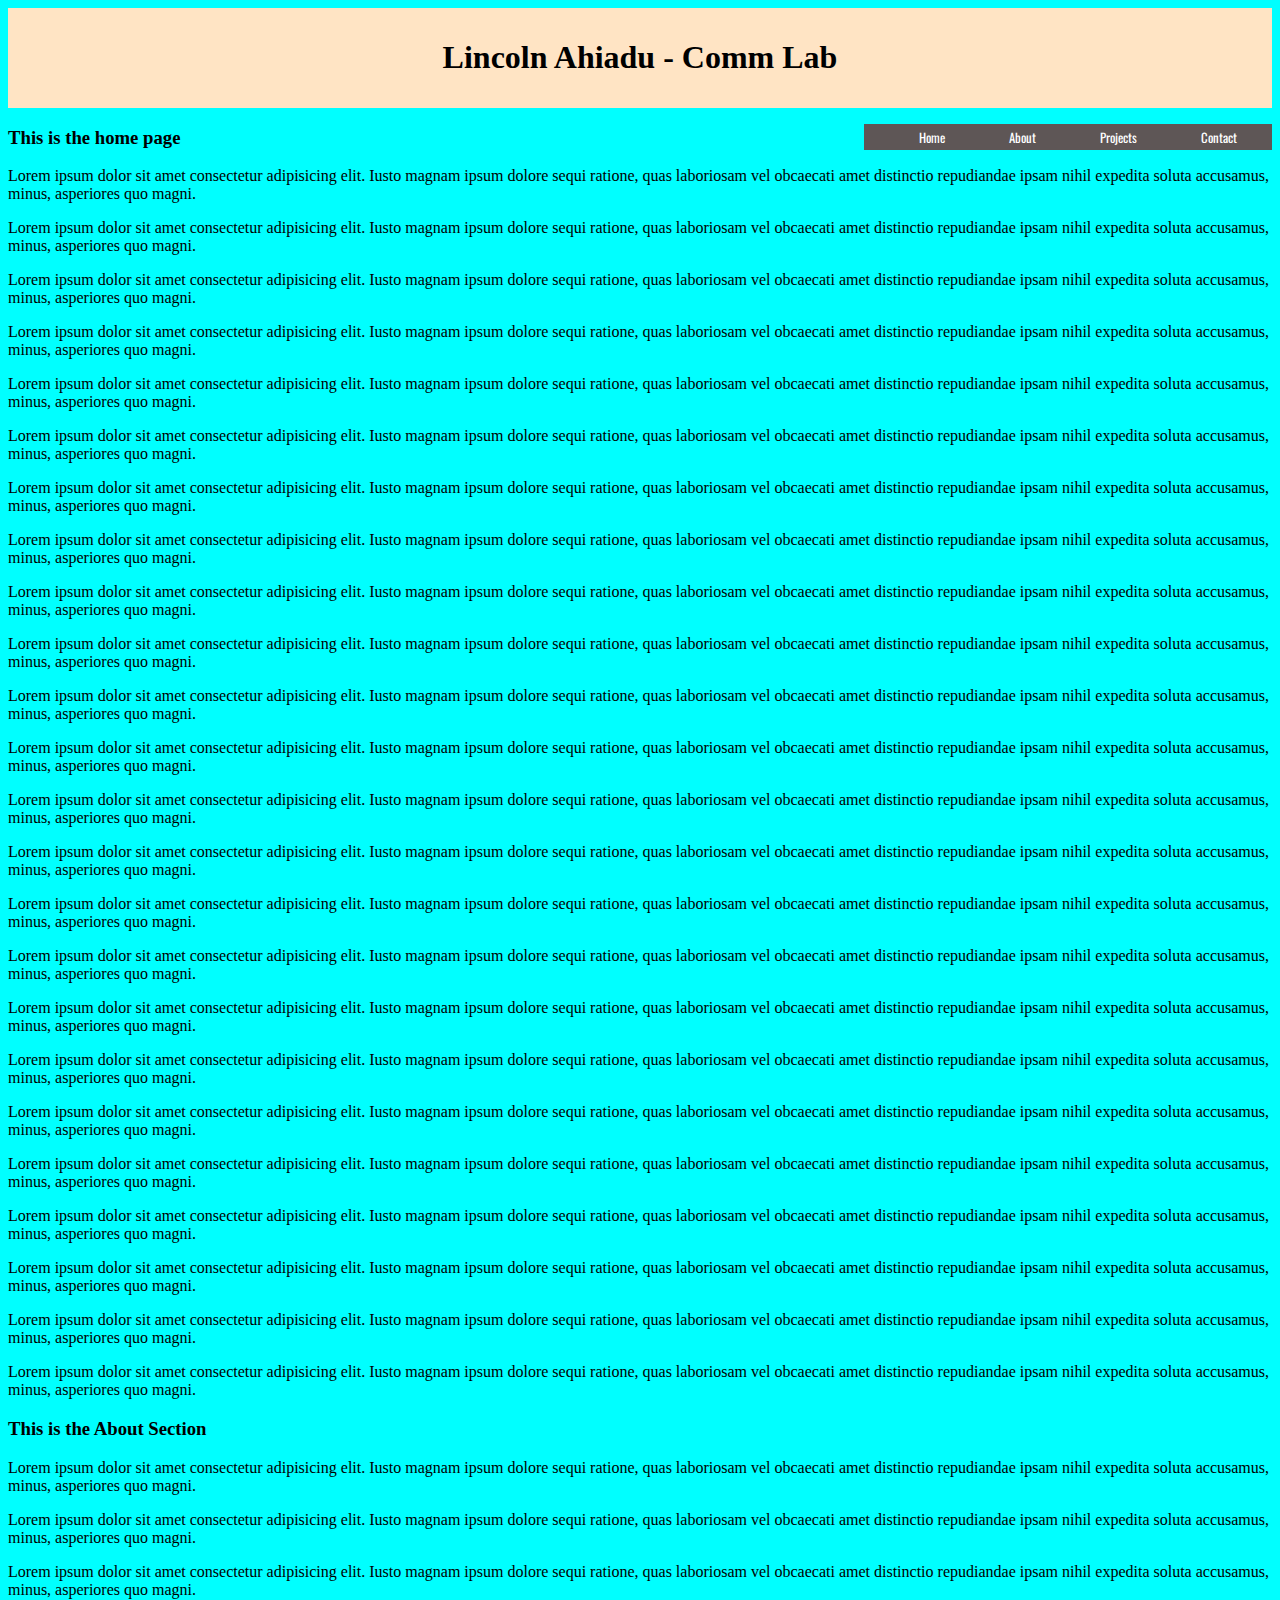
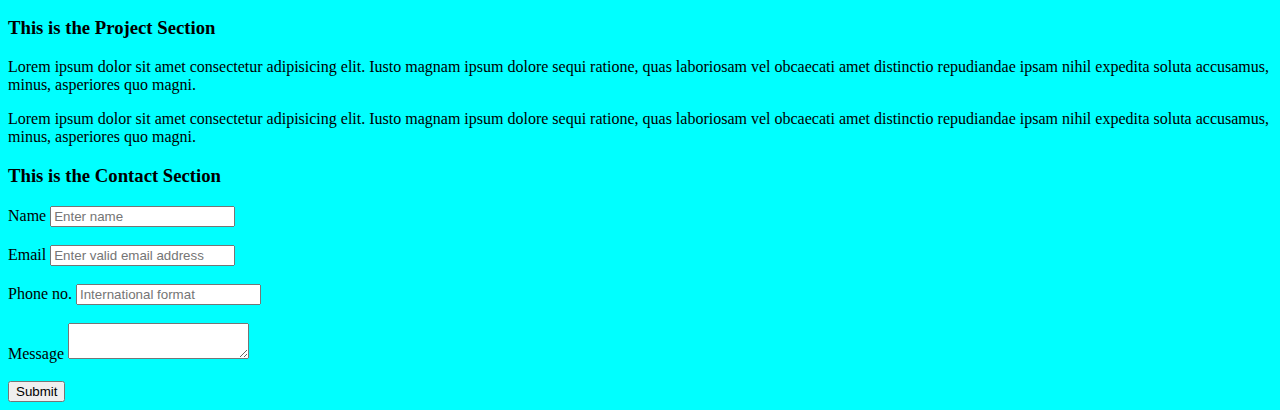
==== index.html @ aa0a2465 "Uploading documents" ====
<!DOCTYPE html>
<html lang="en">
    <head>
        <link rel="stylesheet" href="style.css">
        <meta charset="UTF-8">
        <meta name="viewport" content="width=device-width, initial-scale=1.0">
        <title>Lincoln Ahiadu - Communications Lab</title>
    </head>
    <body>
        <header id="main-header">
                <h1>Lincoln Ahiadu - Comm Lab</h1>
        </header>

        <nav class="navbar">
            <ul>
                <li><a href="#home">Home</a></li>
                <li><a href="#about">About</a></li>
                <li><a href="#project">Projects</a></li>
                <li><a href="#contact">Contact</a></li>
            </ul>
        </nav>

        <h3>This is the home page</h3>
        <p>Lorem ipsum dolor sit amet consectetur adipisicing elit. Iusto magnam ipsum dolore sequi ratione, quas laboriosam vel obcaecati amet distinctio repudiandae ipsam nihil expedita soluta accusamus, minus, asperiores quo magni.</p>
        <p>Lorem ipsum dolor sit amet consectetur adipisicing elit. Iusto magnam ipsum dolore sequi ratione, quas laboriosam vel obcaecati amet distinctio repudiandae ipsam nihil expedita soluta accusamus, minus, asperiores quo magni.</p>
        <p>Lorem ipsum dolor sit amet consectetur adipisicing elit. Iusto magnam ipsum dolore sequi ratione, quas laboriosam vel obcaecati amet distinctio repudiandae ipsam nihil expedita soluta accusamus, minus, asperiores quo magni.</p>
        <p>Lorem ipsum dolor sit amet consectetur adipisicing elit. Iusto magnam ipsum dolore sequi ratione, quas laboriosam vel obcaecati amet distinctio repudiandae ipsam nihil expedita soluta accusamus, minus, asperiores quo magni.</p>
        <p>Lorem ipsum dolor sit amet consectetur adipisicing elit. Iusto magnam ipsum dolore sequi ratione, quas laboriosam vel obcaecati amet distinctio repudiandae ipsam nihil expedita soluta accusamus, minus, asperiores quo magni.</p>
        <p>Lorem ipsum dolor sit amet consectetur adipisicing elit. Iusto magnam ipsum dolore sequi ratione, quas laboriosam vel obcaecati amet distinctio repudiandae ipsam nihil expedita soluta accusamus, minus, asperiores quo magni.</p>
        <p>Lorem ipsum dolor sit amet consectetur adipisicing elit. Iusto magnam ipsum dolore sequi ratione, quas laboriosam vel obcaecati amet distinctio repudiandae ipsam nihil expedita soluta accusamus, minus, asperiores quo magni.</p>
        <p>Lorem ipsum dolor sit amet consectetur adipisicing elit. Iusto magnam ipsum dolore sequi ratione, quas laboriosam vel obcaecati amet distinctio repudiandae ipsam nihil expedita soluta accusamus, minus, asperiores quo magni.</p>
        <p>Lorem ipsum dolor sit amet consectetur adipisicing elit. Iusto magnam ipsum dolore sequi ratione, quas laboriosam vel obcaecati amet distinctio repudiandae ipsam nihil expedita soluta accusamus, minus, asperiores quo magni.</p>
        <p>Lorem ipsum dolor sit amet consectetur adipisicing elit. Iusto magnam ipsum dolore sequi ratione, quas laboriosam vel obcaecati amet distinctio repudiandae ipsam nihil expedita soluta accusamus, minus, asperiores quo magni.</p>
        <p>Lorem ipsum dolor sit amet consectetur adipisicing elit. Iusto magnam ipsum dolore sequi ratione, quas laboriosam vel obcaecati amet distinctio repudiandae ipsam nihil expedita soluta accusamus, minus, asperiores quo magni.</p>
        <p>Lorem ipsum dolor sit amet consectetur adipisicing elit. Iusto magnam ipsum dolore sequi ratione, quas laboriosam vel obcaecati amet distinctio repudiandae ipsam nihil expedita soluta accusamus, minus, asperiores quo magni.</p>
        <p>Lorem ipsum dolor sit amet consectetur adipisicing elit. Iusto magnam ipsum dolore sequi ratione, quas laboriosam vel obcaecati amet distinctio repudiandae ipsam nihil expedita soluta accusamus, minus, asperiores quo magni.</p>
        <p>Lorem ipsum dolor sit amet consectetur adipisicing elit. Iusto magnam ipsum dolore sequi ratione, quas laboriosam vel obcaecati amet distinctio repudiandae ipsam nihil expedita soluta accusamus, minus, asperiores quo magni.</p>
        <p>Lorem ipsum dolor sit amet consectetur adipisicing elit. Iusto magnam ipsum dolore sequi ratione, quas laboriosam vel obcaecati amet distinctio repudiandae ipsam nihil expedita soluta accusamus, minus, asperiores quo magni.</p>
        <p>Lorem ipsum dolor sit amet consectetur adipisicing elit. Iusto magnam ipsum dolore sequi ratione, quas laboriosam vel obcaecati amet distinctio repudiandae ipsam nihil expedita soluta accusamus, minus, asperiores quo magni.</p>
        <p>Lorem ipsum dolor sit amet consectetur adipisicing elit. Iusto magnam ipsum dolore sequi ratione, quas laboriosam vel obcaecati amet distinctio repudiandae ipsam nihil expedita soluta accusamus, minus, asperiores quo magni.</p>
        <p>Lorem ipsum dolor sit amet consectetur adipisicing elit. Iusto magnam ipsum dolore sequi ratione, quas laboriosam vel obcaecati amet distinctio repudiandae ipsam nihil expedita soluta accusamus, minus, asperiores quo magni.</p>
        <p>Lorem ipsum dolor sit amet consectetur adipisicing elit. Iusto magnam ipsum dolore sequi ratione, quas laboriosam vel obcaecati amet distinctio repudiandae ipsam nihil expedita soluta accusamus, minus, asperiores quo magni.</p>
        <p>Lorem ipsum dolor sit amet consectetur adipisicing elit. Iusto magnam ipsum dolore sequi ratione, quas laboriosam vel obcaecati amet distinctio repudiandae ipsam nihil expedita soluta accusamus, minus, asperiores quo magni.</p><p>Lorem ipsum dolor sit amet consectetur adipisicing elit. Iusto magnam ipsum dolore sequi ratione, quas laboriosam vel obcaecati amet distinctio repudiandae ipsam nihil expedita soluta accusamus, minus, asperiores quo magni.</p>
        <p>Lorem ipsum dolor sit amet consectetur adipisicing elit. Iusto magnam ipsum dolore sequi ratione, quas laboriosam vel obcaecati amet distinctio repudiandae ipsam nihil expedita soluta accusamus, minus, asperiores quo magni.</p>
        <p>Lorem ipsum dolor sit amet consectetur adipisicing elit. Iusto magnam ipsum dolore sequi ratione, quas laboriosam vel obcaecati amet distinctio repudiandae ipsam nihil expedita soluta accusamus, minus, asperiores quo magni.</p>
        <p>Lorem ipsum dolor sit amet consectetur adipisicing elit. Iusto magnam ipsum dolore sequi ratione, quas laboriosam vel obcaecati amet distinctio repudiandae ipsam nihil expedita soluta accusamus, minus, asperiores quo magni.</p>
        
       
        <!--About Section-->
        <section id="about">
            <h3>This is the About Section</h3>
            <p>Lorem ipsum dolor sit amet consectetur adipisicing elit. Iusto magnam ipsum dolore sequi ratione, quas laboriosam vel obcaecati amet distinctio repudiandae ipsam nihil expedita soluta accusamus, minus, asperiores quo magni.</p>
            <p>Lorem ipsum dolor sit amet consectetur adipisicing elit. Iusto magnam ipsum dolore sequi ratione, quas laboriosam vel obcaecati amet distinctio repudiandae ipsam nihil expedita soluta accusamus, minus, asperiores quo magni.</p>
            <p>Lorem ipsum dolor sit amet consectetur adipisicing elit. Iusto magnam ipsum dolore sequi ratione, quas laboriosam vel obcaecati amet distinctio repudiandae ipsam nihil expedita soluta accusamus, minus, asperiores quo magni.</p>
           
        </section>

        <!--Projects Section-->
        <section id="project">
            <h3>This is the Project Section</h3>
            <p>Lorem ipsum dolor sit amet consectetur adipisicing elit. Iusto magnam ipsum dolore sequi ratione, quas laboriosam vel obcaecati amet distinctio repudiandae ipsam nihil expedita soluta accusamus, minus, asperiores quo magni.</p>
            <p>Lorem ipsum dolor sit amet consectetur adipisicing elit. Iusto magnam ipsum dolore sequi ratione, quas laboriosam vel obcaecati amet distinctio repudiandae ipsam nihil expedita soluta accusamus, minus, asperiores quo magni.</p>
           
        </section>

        <!--Contact Section-->
        <section id="contact">
            <h3>This is the Contact Section</h3>
            <form>
                <div>
                    <label>Name</label>
                    <input type="text" name="name" placeholder="Enter name">
                </div>
                <br>
                <div>
                    <label>Email</label>
                    <input type="email" name="email" placeholder="Enter valid email address">
                </div>
                <br>
                <div>
                    <label>Phone no.</label>
                    <input type="text" name="phone" placeholder="International format">
                </div>
                <br>
                <div>
                    <label>Message</label>
                    <textarea></textarea>
                </div>
                <br>
                <input type="submit" name="submit" value="Submit">
            </form>
        </section>


    </body>
</html>
---- style.css ----
@import url('https://fonts.googleapis.com/css2?family=Oswald:wght@200..700&display=swap');

body{
    background-color: aqua;
    /* background-image: url('/assets/images/bugs.jpg');
    background-repeat: no-repeat; */
}

#main-header{
    text-align: center;
    background-color: bisque;
    padding: 10px;
}

.navbar ul{
    background-color: rgb(94, 86, 86);
    font-family: calibri;
    padding-left: 15px;
    padding-right: 15px;
    font-family: "Oswald", sans-serif;
}


.navbar a{
    color: white;
    text-align: right;
    text-decoration: none;
    padding-inline: 20px;
}

.navbar a:hover{
    background-color: rgb(61, 59, 59);
}


li{
    list-style: none;
    display: inline-block;
}

.navbar {
    position: sticky;
    float: right;
    margin: 0px 0 0 0;
}

.navbar a {
    font-size: .8em;
    display: block;
    margin-left: 20px;
    padding-bottom: 3px;
}
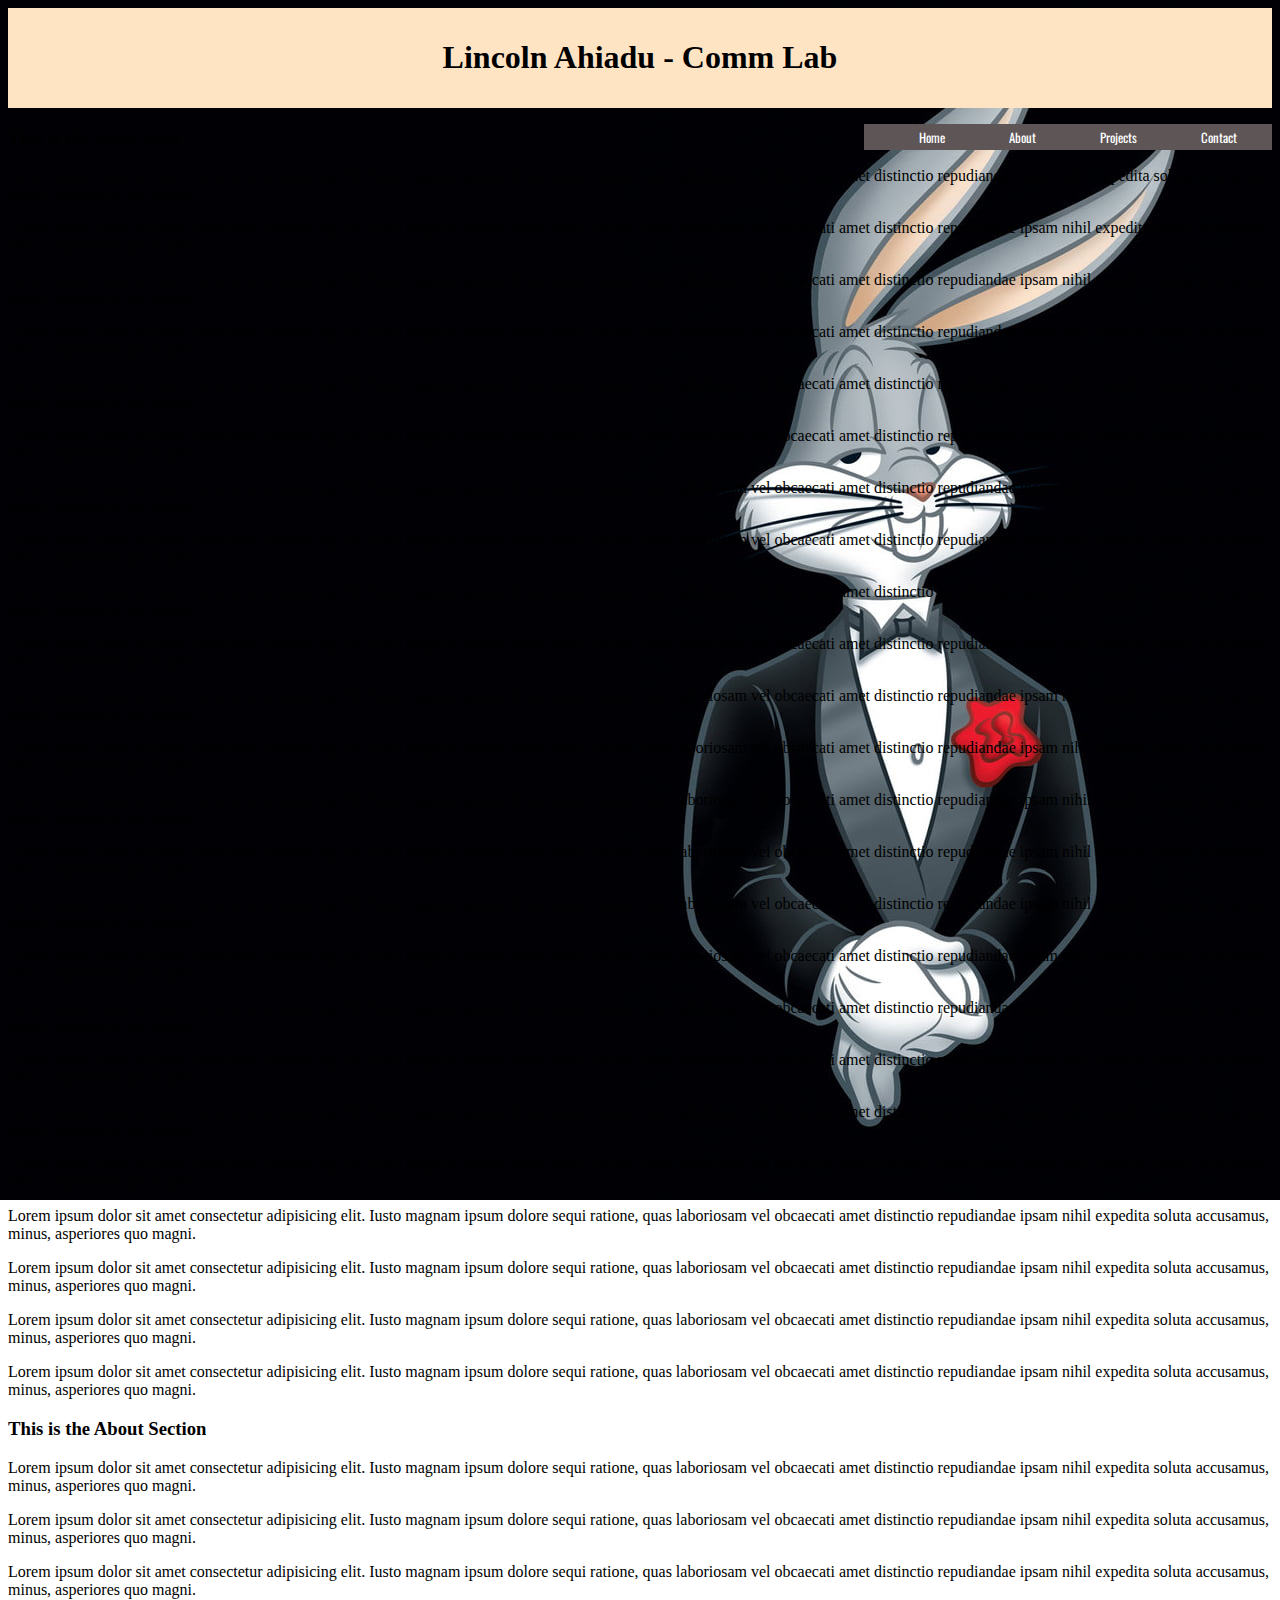
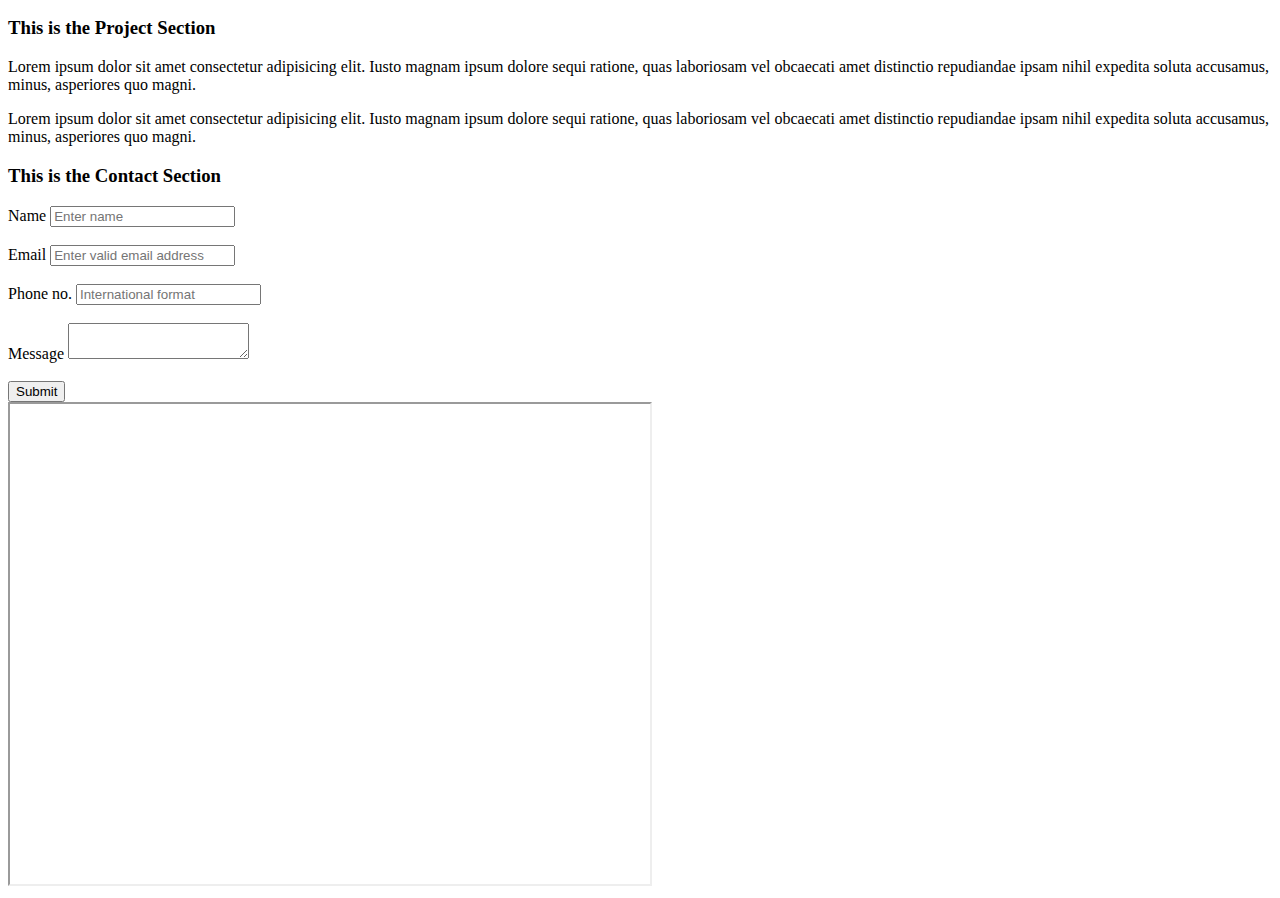
==== commit 331f7da9: "Update index.html" ====
--- a/index.html
+++ b/index.html
@@ -90,7 +90,8 @@
                 <input type="submit" name="submit" value="Submit">
             </form>
         </section>
+        <iframe src="https://drive.google.com/file/d/1jLaKGCGDp4EBxPbaDvr4xtYbIWvWWzuw/preview" width="640" height="480" allow="autoplay"></iframe>
 
 
     </body>
-</html>+</html>
--- a/style.css
+++ b/style.css
@@ -1,9 +1,9 @@
 @import url('https://fonts.googleapis.com/css2?family=Oswald:wght@200..700&display=swap');
 
 body{
-    background-color: aqua;
-    /* background-image: url('/assets/images/bugs.jpg');
-    background-repeat: no-repeat; */
+/*    background-color: aqua;*/
+     background-image: url('/media/images/bugs.jpg');
+    background-repeat: no-repeat; 
 }
 
 #main-header{
@@ -49,4 +49,4 @@
     display: block;
     margin-left: 20px;
     padding-bottom: 3px;
-}+}
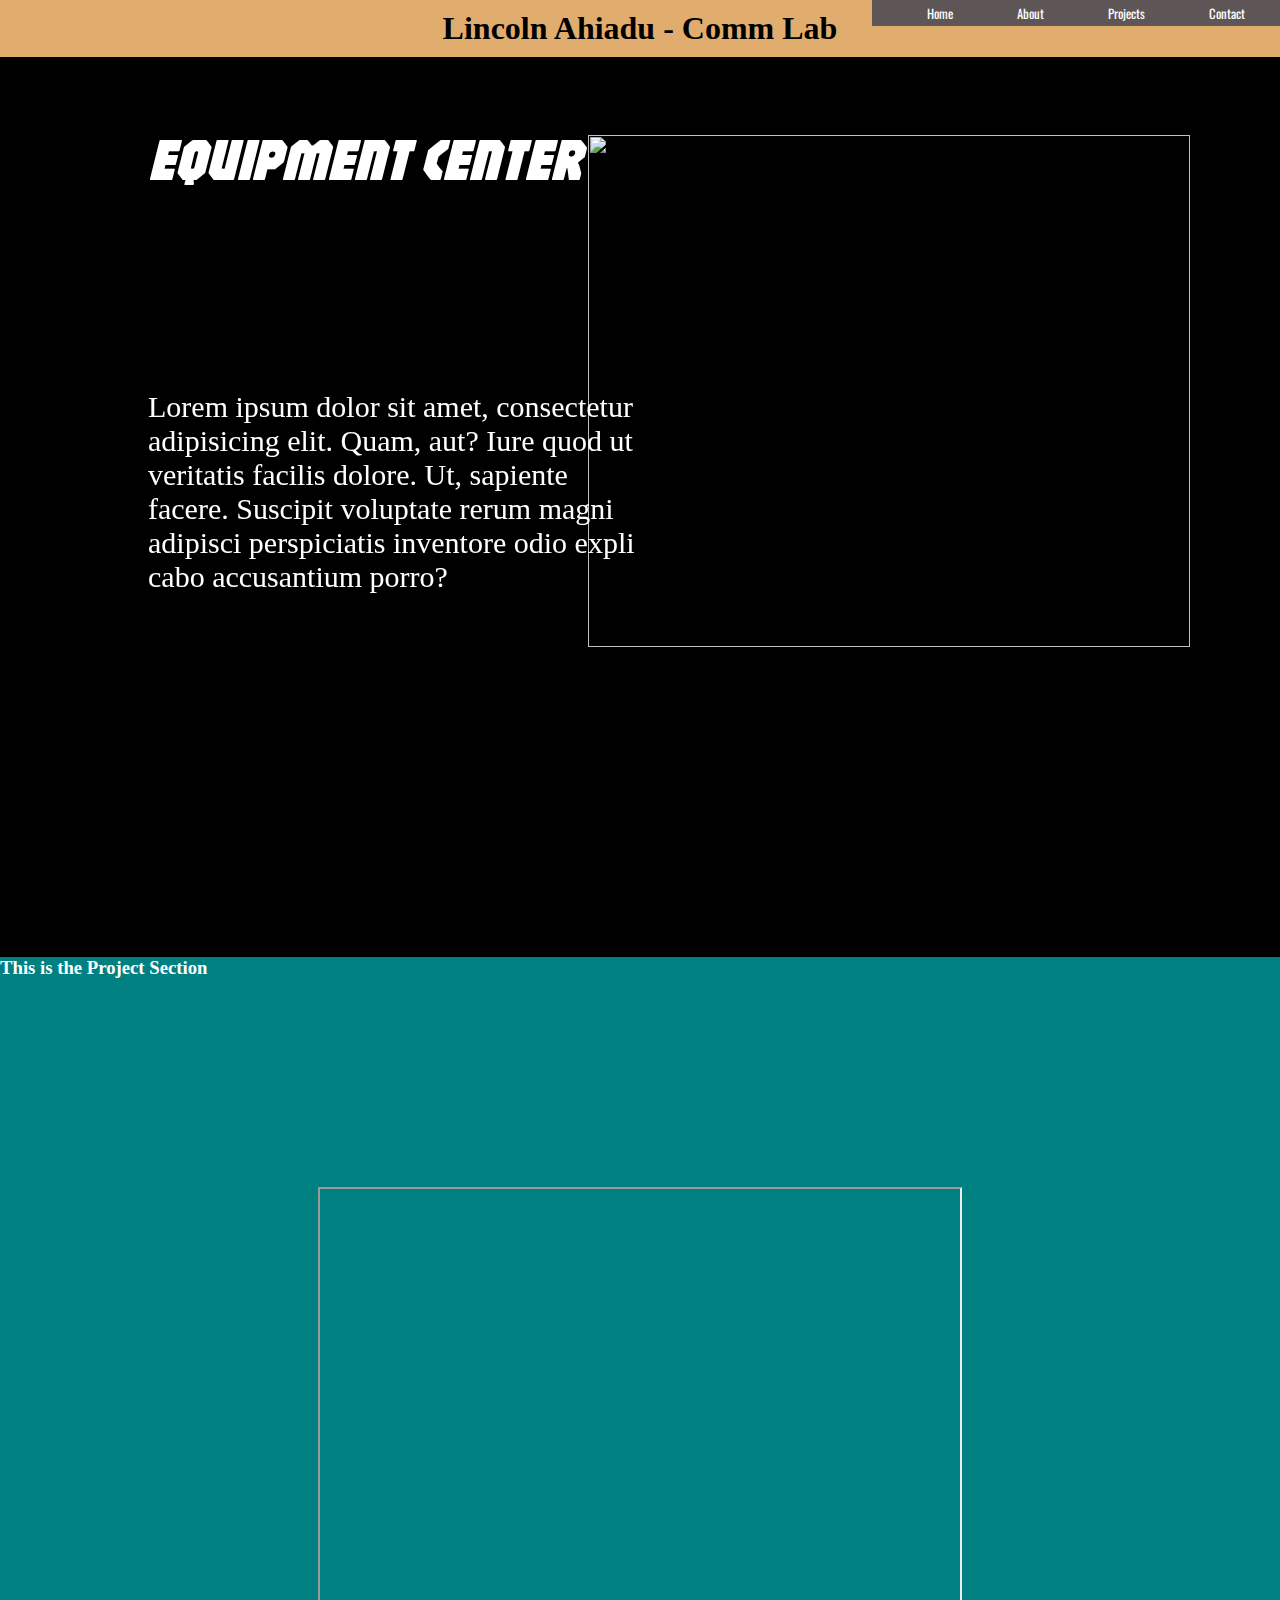
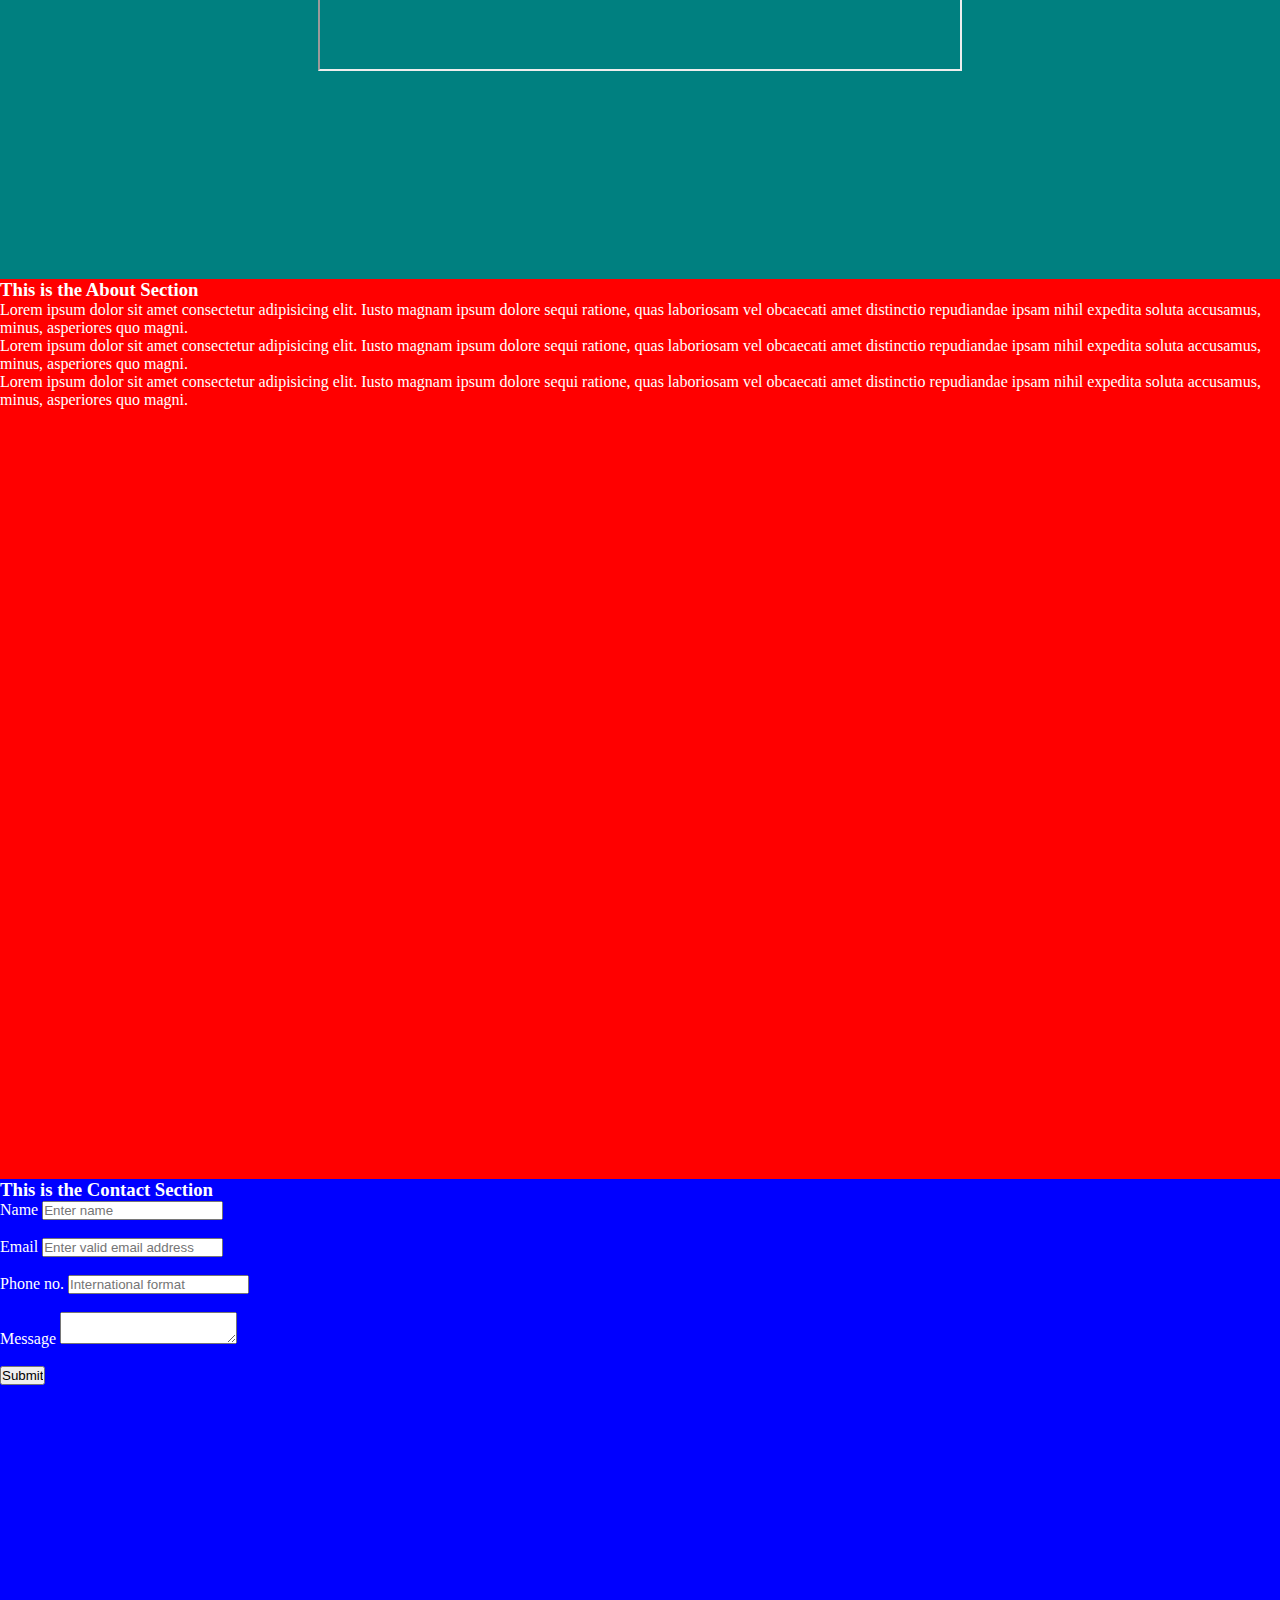
==== commit b6bf4f21: "Add files via upload" ====
--- a/index.html
+++ b/index.html
@@ -1,97 +1,91 @@
-<!DOCTYPE html>
-<html lang="en">
-    <head>
-        <link rel="stylesheet" href="style.css">
-        <meta charset="UTF-8">
-        <meta name="viewport" content="width=device-width, initial-scale=1.0">
-        <title>Lincoln Ahiadu - Communications Lab</title>
-    </head>
-    <body>
-        <header id="main-header">
-                <h1>Lincoln Ahiadu - Comm Lab</h1>
-        </header>
-
-        <nav class="navbar">
-            <ul>
-                <li><a href="#home">Home</a></li>
-                <li><a href="#about">About</a></li>
-                <li><a href="#project">Projects</a></li>
-                <li><a href="#contact">Contact</a></li>
-            </ul>
-        </nav>
-
-        <h3>This is the home page</h3>
-        <p>Lorem ipsum dolor sit amet consectetur adipisicing elit. Iusto magnam ipsum dolore sequi ratione, quas laboriosam vel obcaecati amet distinctio repudiandae ipsam nihil expedita soluta accusamus, minus, asperiores quo magni.</p>
-        <p>Lorem ipsum dolor sit amet consectetur adipisicing elit. Iusto magnam ipsum dolore sequi ratione, quas laboriosam vel obcaecati amet distinctio repudiandae ipsam nihil expedita soluta accusamus, minus, asperiores quo magni.</p>
-        <p>Lorem ipsum dolor sit amet consectetur adipisicing elit. Iusto magnam ipsum dolore sequi ratione, quas laboriosam vel obcaecati amet distinctio repudiandae ipsam nihil expedita soluta accusamus, minus, asperiores quo magni.</p>
-        <p>Lorem ipsum dolor sit amet consectetur adipisicing elit. Iusto magnam ipsum dolore sequi ratione, quas laboriosam vel obcaecati amet distinctio repudiandae ipsam nihil expedita soluta accusamus, minus, asperiores quo magni.</p>
-        <p>Lorem ipsum dolor sit amet consectetur adipisicing elit. Iusto magnam ipsum dolore sequi ratione, quas laboriosam vel obcaecati amet distinctio repudiandae ipsam nihil expedita soluta accusamus, minus, asperiores quo magni.</p>
-        <p>Lorem ipsum dolor sit amet consectetur adipisicing elit. Iusto magnam ipsum dolore sequi ratione, quas laboriosam vel obcaecati amet distinctio repudiandae ipsam nihil expedita soluta accusamus, minus, asperiores quo magni.</p>
-        <p>Lorem ipsum dolor sit amet consectetur adipisicing elit. Iusto magnam ipsum dolore sequi ratione, quas laboriosam vel obcaecati amet distinctio repudiandae ipsam nihil expedita soluta accusamus, minus, asperiores quo magni.</p>
-        <p>Lorem ipsum dolor sit amet consectetur adipisicing elit. Iusto magnam ipsum dolore sequi ratione, quas laboriosam vel obcaecati amet distinctio repudiandae ipsam nihil expedita soluta accusamus, minus, asperiores quo magni.</p>
-        <p>Lorem ipsum dolor sit amet consectetur adipisicing elit. Iusto magnam ipsum dolore sequi ratione, quas laboriosam vel obcaecati amet distinctio repudiandae ipsam nihil expedita soluta accusamus, minus, asperiores quo magni.</p>
-        <p>Lorem ipsum dolor sit amet consectetur adipisicing elit. Iusto magnam ipsum dolore sequi ratione, quas laboriosam vel obcaecati amet distinctio repudiandae ipsam nihil expedita soluta accusamus, minus, asperiores quo magni.</p>
-        <p>Lorem ipsum dolor sit amet consectetur adipisicing elit. Iusto magnam ipsum dolore sequi ratione, quas laboriosam vel obcaecati amet distinctio repudiandae ipsam nihil expedita soluta accusamus, minus, asperiores quo magni.</p>
-        <p>Lorem ipsum dolor sit amet consectetur adipisicing elit. Iusto magnam ipsum dolore sequi ratione, quas laboriosam vel obcaecati amet distinctio repudiandae ipsam nihil expedita soluta accusamus, minus, asperiores quo magni.</p>
-        <p>Lorem ipsum dolor sit amet consectetur adipisicing elit. Iusto magnam ipsum dolore sequi ratione, quas laboriosam vel obcaecati amet distinctio repudiandae ipsam nihil expedita soluta accusamus, minus, asperiores quo magni.</p>
-        <p>Lorem ipsum dolor sit amet consectetur adipisicing elit. Iusto magnam ipsum dolore sequi ratione, quas laboriosam vel obcaecati amet distinctio repudiandae ipsam nihil expedita soluta accusamus, minus, asperiores quo magni.</p>
-        <p>Lorem ipsum dolor sit amet consectetur adipisicing elit. Iusto magnam ipsum dolore sequi ratione, quas laboriosam vel obcaecati amet distinctio repudiandae ipsam nihil expedita soluta accusamus, minus, asperiores quo magni.</p>
-        <p>Lorem ipsum dolor sit amet consectetur adipisicing elit. Iusto magnam ipsum dolore sequi ratione, quas laboriosam vel obcaecati amet distinctio repudiandae ipsam nihil expedita soluta accusamus, minus, asperiores quo magni.</p>
-        <p>Lorem ipsum dolor sit amet consectetur adipisicing elit. Iusto magnam ipsum dolore sequi ratione, quas laboriosam vel obcaecati amet distinctio repudiandae ipsam nihil expedita soluta accusamus, minus, asperiores quo magni.</p>
-        <p>Lorem ipsum dolor sit amet consectetur adipisicing elit. Iusto magnam ipsum dolore sequi ratione, quas laboriosam vel obcaecati amet distinctio repudiandae ipsam nihil expedita soluta accusamus, minus, asperiores quo magni.</p>
-        <p>Lorem ipsum dolor sit amet consectetur adipisicing elit. Iusto magnam ipsum dolore sequi ratione, quas laboriosam vel obcaecati amet distinctio repudiandae ipsam nihil expedita soluta accusamus, minus, asperiores quo magni.</p>
-        <p>Lorem ipsum dolor sit amet consectetur adipisicing elit. Iusto magnam ipsum dolore sequi ratione, quas laboriosam vel obcaecati amet distinctio repudiandae ipsam nihil expedita soluta accusamus, minus, asperiores quo magni.</p><p>Lorem ipsum dolor sit amet consectetur adipisicing elit. Iusto magnam ipsum dolore sequi ratione, quas laboriosam vel obcaecati amet distinctio repudiandae ipsam nihil expedita soluta accusamus, minus, asperiores quo magni.</p>
-        <p>Lorem ipsum dolor sit amet consectetur adipisicing elit. Iusto magnam ipsum dolore sequi ratione, quas laboriosam vel obcaecati amet distinctio repudiandae ipsam nihil expedita soluta accusamus, minus, asperiores quo magni.</p>
-        <p>Lorem ipsum dolor sit amet consectetur adipisicing elit. Iusto magnam ipsum dolore sequi ratione, quas laboriosam vel obcaecati amet distinctio repudiandae ipsam nihil expedita soluta accusamus, minus, asperiores quo magni.</p>
-        <p>Lorem ipsum dolor sit amet consectetur adipisicing elit. Iusto magnam ipsum dolore sequi ratione, quas laboriosam vel obcaecati amet distinctio repudiandae ipsam nihil expedita soluta accusamus, minus, asperiores quo magni.</p>
-        
-       
-        <!--About Section-->
-        <section id="about">
-            <h3>This is the About Section</h3>
-            <p>Lorem ipsum dolor sit amet consectetur adipisicing elit. Iusto magnam ipsum dolore sequi ratione, quas laboriosam vel obcaecati amet distinctio repudiandae ipsam nihil expedita soluta accusamus, minus, asperiores quo magni.</p>
-            <p>Lorem ipsum dolor sit amet consectetur adipisicing elit. Iusto magnam ipsum dolore sequi ratione, quas laboriosam vel obcaecati amet distinctio repudiandae ipsam nihil expedita soluta accusamus, minus, asperiores quo magni.</p>
-            <p>Lorem ipsum dolor sit amet consectetur adipisicing elit. Iusto magnam ipsum dolore sequi ratione, quas laboriosam vel obcaecati amet distinctio repudiandae ipsam nihil expedita soluta accusamus, minus, asperiores quo magni.</p>
-           
-        </section>
-
-        <!--Projects Section-->
-        <section id="project">
-            <h3>This is the Project Section</h3>
-            <p>Lorem ipsum dolor sit amet consectetur adipisicing elit. Iusto magnam ipsum dolore sequi ratione, quas laboriosam vel obcaecati amet distinctio repudiandae ipsam nihil expedita soluta accusamus, minus, asperiores quo magni.</p>
-            <p>Lorem ipsum dolor sit amet consectetur adipisicing elit. Iusto magnam ipsum dolore sequi ratione, quas laboriosam vel obcaecati amet distinctio repudiandae ipsam nihil expedita soluta accusamus, minus, asperiores quo magni.</p>
-           
-        </section>
-
-        <!--Contact Section-->
-        <section id="contact">
-            <h3>This is the Contact Section</h3>
-            <form>
-                <div>
-                    <label>Name</label>
-                    <input type="text" name="name" placeholder="Enter name">
-                </div>
-                <br>
-                <div>
-                    <label>Email</label>
-                    <input type="email" name="email" placeholder="Enter valid email address">
-                </div>
-                <br>
-                <div>
-                    <label>Phone no.</label>
-                    <input type="text" name="phone" placeholder="International format">
-                </div>
-                <br>
-                <div>
-                    <label>Message</label>
-                    <textarea></textarea>
-                </div>
-                <br>
-                <input type="submit" name="submit" value="Submit">
-            </form>
-        </section>
-        <iframe src="https://drive.google.com/file/d/1jLaKGCGDp4EBxPbaDvr4xtYbIWvWWzuw/preview" width="640" height="480" allow="autoplay"></iframe>
-
-
-    </body>
-</html>
+<!DOCTYPE html>
+<html lang="en">
+    <head>
+        <link rel="stylesheet" href="style.css">
+        <script src="script.js" defer></script>
+        <meta charset="UTF-8">
+        <meta name="viewport" content="width=device-width, initial-scale=1.0">
+        <title>Lincoln Ahiadu - Communications Lab</title>
+    </head>
+    <body>
+        <nav class="navbar">
+            <ul>
+                <li><a href="#home">Home</a></li>
+                <li><a href="#about">About</a></li>
+                <li><a href="#project">Projects</a></li>
+                <li><a href="#contact">Contact</a></li>
+            </ul>
+        </nav>
+
+        <header id="main-header">
+            <h1>Lincoln Ahiadu - Comm Lab</h1>
+        </header>
+
+        <section id="home">
+            <!-- <h1>
+                Welcome
+            </h1> -->
+            <div class="heading">
+                <h2>
+                    EQUIPMENT CENTER
+                </h2>
+            </div>
+            <img src="" id="photocar">
+            <div class="text">
+                <p>Lorem ipsum dolor sit amet, consectetur adipisicing elit. Quam, aut? Iure quod ut veritatis facilis dolore.
+                    Ut, sapiente facere. Suscipit voluptate rerum magni adipisci perspiciatis inventore odio expli
+                    cabo accusantium porro?
+                </p>
+            </div>
+   
+        </section>
+       
+        <!--Projects Section-->
+        <section id="project">
+            <h3>This is the Project Section</h3>
+            <div class="mff_video">
+                <iframe src="https://drive.google.com/file/d/1T_P829xMeUyStIaYUXOKUlx753GCCcOC/preview" width="640" height="480" allow="autoplay"></iframe>
+            </div>
+        </section>
+
+
+        <!--About Section-->
+        <section id="about">
+            <h3>This is the About Section</h3>
+            <p>Lorem ipsum dolor sit amet consectetur adipisicing elit. Iusto magnam ipsum dolore sequi ratione, quas laboriosam vel obcaecati amet distinctio repudiandae ipsam nihil expedita soluta accusamus, minus, asperiores quo magni.</p>
+            <p>Lorem ipsum dolor sit amet consectetur adipisicing elit. Iusto magnam ipsum dolore sequi ratione, quas laboriosam vel obcaecati amet distinctio repudiandae ipsam nihil expedita soluta accusamus, minus, asperiores quo magni.</p>
+            <p>Lorem ipsum dolor sit amet consectetur adipisicing elit. Iusto magnam ipsum dolore sequi ratione, quas laboriosam vel obcaecati amet distinctio repudiandae ipsam nihil expedita soluta accusamus, minus, asperiores quo magni.</p>
+           
+        </section>
+
+
+
+        <!--Contact Section-->
+        <section id="contact">
+            <h3>This is the Contact Section</h3>
+            <form>
+                <div>
+                    <label>Name</label>
+                    <input type="text" name="name" placeholder="Enter name">
+                </div>
+                <br>
+                <div>
+                    <label>Email</label>
+                    <input type="email" name="email" placeholder="Enter valid email address">
+                </div>
+                <br>
+                <div>
+                    <label>Phone no.</label>
+                    <input type="text" name="phone" placeholder="International format">
+                </div>
+                <br>
+                <div>
+                    <label>Message</label>
+                    <textarea></textarea>
+                </div>
+                <br>
+                <input type="submit" name="submit" value="Submit">
+            </form>
+        </section>
+    </body>
+</html>--- a/style.css
+++ b/style.css
@@ -1,52 +1,160 @@
-@import url('https://fonts.googleapis.com/css2?family=Oswald:wght@200..700&display=swap');
-
-body{
-/*    background-color: aqua;*/
-     background-image: url('/media/images/bugs.jpg');
-    background-repeat: no-repeat; 
-}
-
-#main-header{
-    text-align: center;
-    background-color: bisque;
-    padding: 10px;
-}
-
-.navbar ul{
-    background-color: rgb(94, 86, 86);
-    font-family: calibri;
-    padding-left: 15px;
-    padding-right: 15px;
-    font-family: "Oswald", sans-serif;
-}
-
-
-.navbar a{
-    color: white;
-    text-align: right;
-    text-decoration: none;
-    padding-inline: 20px;
-}
-
-.navbar a:hover{
-    background-color: rgb(61, 59, 59);
-}
-
-
-li{
-    list-style: none;
-    display: inline-block;
-}
-
-.navbar {
-    position: sticky;
-    float: right;
-    margin: 0px 0 0 0;
-}
-
-.navbar a {
-    font-size: .8em;
-    display: block;
-    margin-left: 20px;
-    padding-bottom: 3px;
-}
+@import url('https://fonts.googleapis.com/css2?family=Oswald:wght@200..700&display=swap');
+@import url('https://fonts.googleapis.com/css2?family=Jaro:opsz@6..72&display=swap');
+
+*{
+    /* background-color: aqua; */
+    padding: 0;
+    margin: 0;
+    /* background-image: url('/media/images/bugs.jpg');
+    background-repeat: no-repeat; */
+}
+
+#main-header{
+    text-align: center;
+    background-color: rgb(224, 173, 110);
+    padding: 10px;
+}
+
+.navbar ul{
+    background-color: rgb(94, 86, 86);
+    font-family: calibri;
+    padding-left: 15px;
+    padding-right: 15px;
+    font-family: "Oswald", sans-serif;
+}
+
+
+.navbar a{
+    color: white;
+    text-align: right;
+    text-decoration: none;
+    padding-inline: 20px;
+}
+
+.navbar a:hover{
+    background-color: rgb(61, 59, 59);
+}
+
+
+li{
+    list-style: none;
+    display: inline-block;
+}
+
+.navbar {
+    position: fixed;
+    top: 0vh;
+    right: 0vh;
+    margin: 0px 0 0 0;
+}
+
+.navbar a {
+    font-size: .8em;
+    display: block;
+    margin-left: 20px;
+    padding-bottom: 3px;
+}
+
+#home {
+    width: 100%;
+    min-height: 100vh;
+    /* background-image: url('/media/images/bugs.jpg');
+    background-repeat: no-repeat; */
+    background-color: black;
+    color: black;
+}
+#home h1{
+    position: absolute;
+    top: 50%;
+    width: 100%;
+    text-align: center;
+    font-size: 300%;
+}
+
+#about {
+    width: 100%;
+    min-height: 100vh;
+    /* background-image: url('/media/images/bugs.jpg');
+    background-repeat: no-repeat; */
+    background-color: red;
+    color: white;
+
+}
+
+#project {
+    width: 100%;
+    min-height: 100vh;
+    /* background-image: url('/media/images/bugs.jpg');
+    background-repeat: no-repeat; */
+    background-color: teal;
+    color: white;
+}
+
+.mff_video {
+    position: relative;
+    top: 50%;
+    width: 100%;
+    display: flex;
+    justify-content: center;
+    align-items: center;
+    height: 100vh;
+
+}
+
+#contact {
+    width: 100%;
+    min-height: 100vh;
+    /* background-image: url('/media/images/bugs.jpg');
+    background-repeat: no-repeat; */
+    background-color: blue;
+    color: white;
+}
+
+#photocar{
+    position: absolute;
+    top: 15%;
+    right: 10vh;
+    width: 47vw;
+    height: 40vw;
+}
+
+.text {
+    position: absolute;
+    left: 10%;
+    top: 60%;
+    transform: translateY(-50%);
+    width: 500px; /* Adjust width as needed */
+    height: 300px;
+    padding: 20px;
+    /* border: 1px solid #ccc; */
+    color: white;
+    font-size: 30px;
+    /* background-color: #f9f9f9; */
+    /* box-shadow: 0 0 10px rgba(0, 0, 0, 0.1); */
+}
+
+.heading{
+    position: absolute;
+    left: 10%;
+    top: 30%;
+    transform: translateY(-50%);
+    width: 500px; /* Adjust width as needed */
+    height: 300px;
+    padding: 20px;
+    /* border: 1px solid #ccc; */
+    color: white;
+    font-size: 40px;
+    font-style: italic;
+    font-family: "Jaro", sans-serif;
+    
+}
+
+
+/* // <uniquifier>: Use a unique and descriptive class name
+
+.jaro-<uniquifier> {
+  font-family: "Jaro", sans-serif;
+  font-optical-sizing: auto;
+  font-weight: 400;
+  font-style: normal;
+} */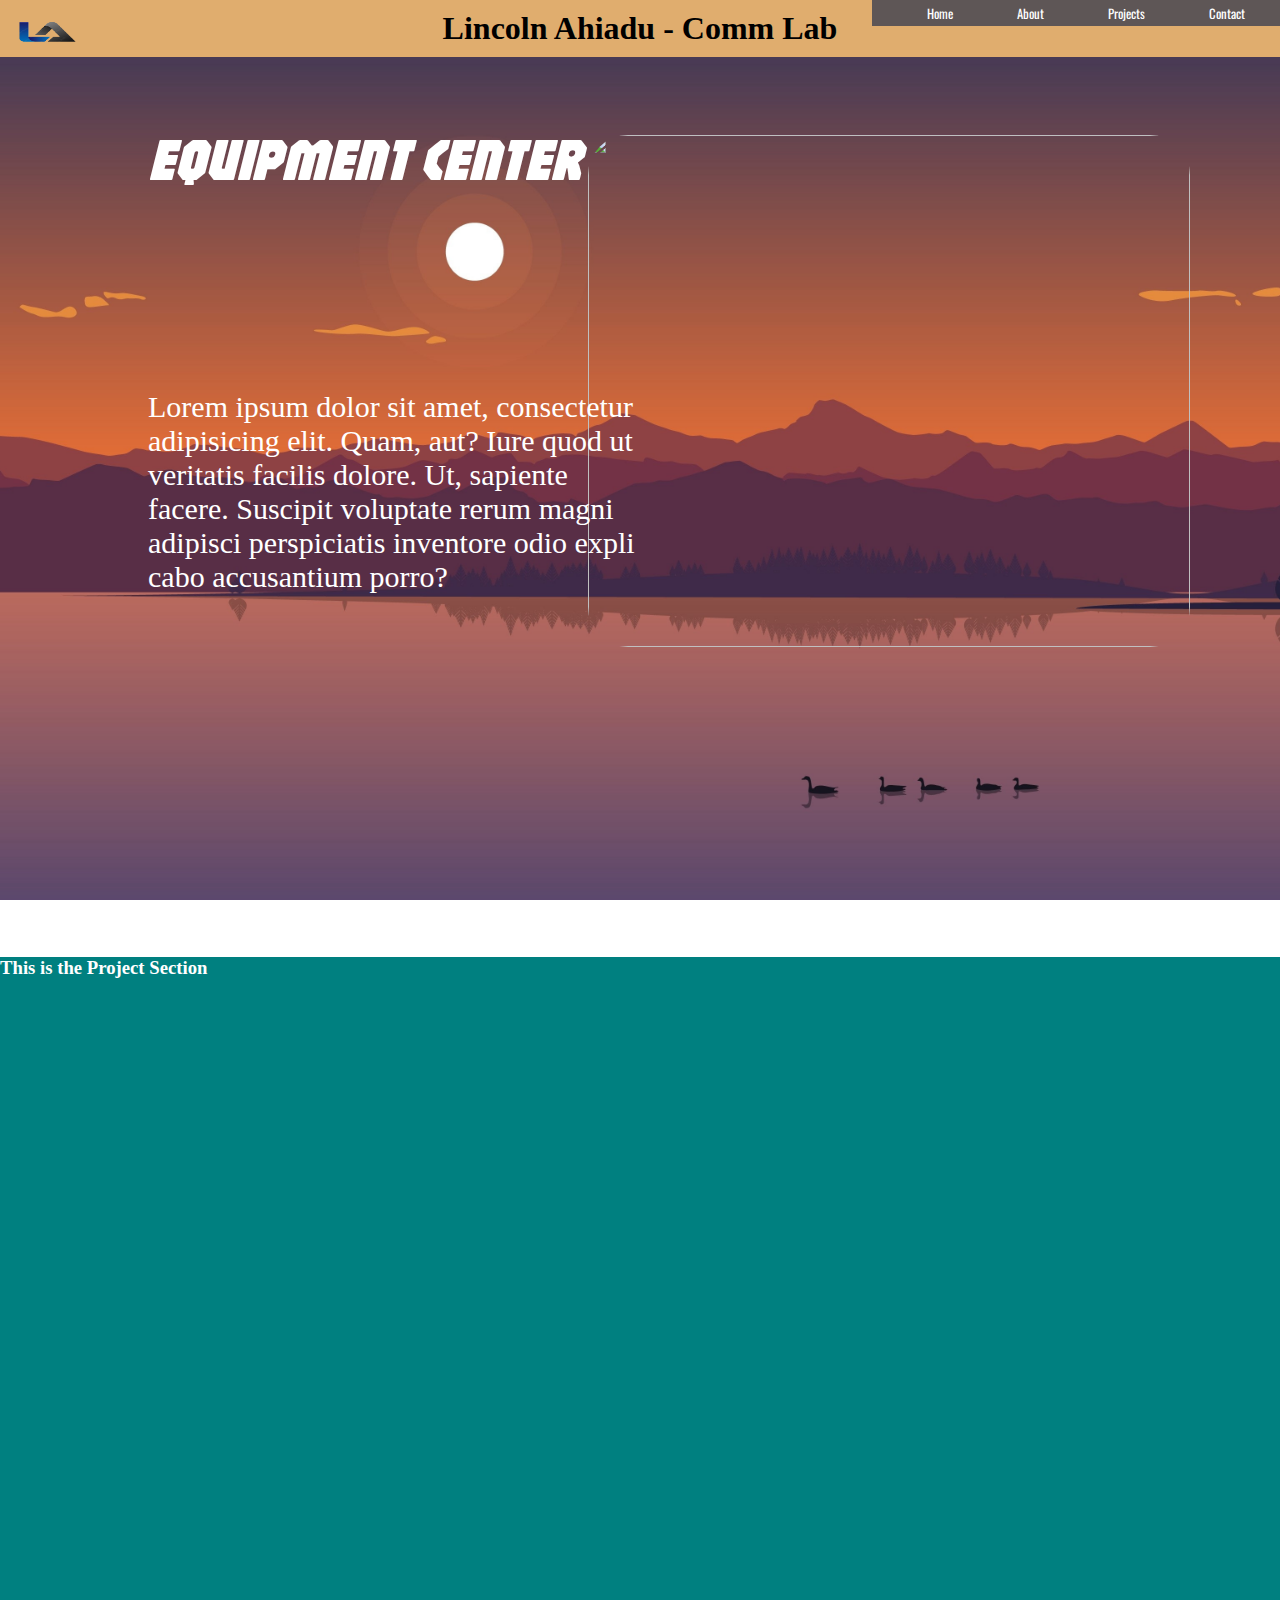
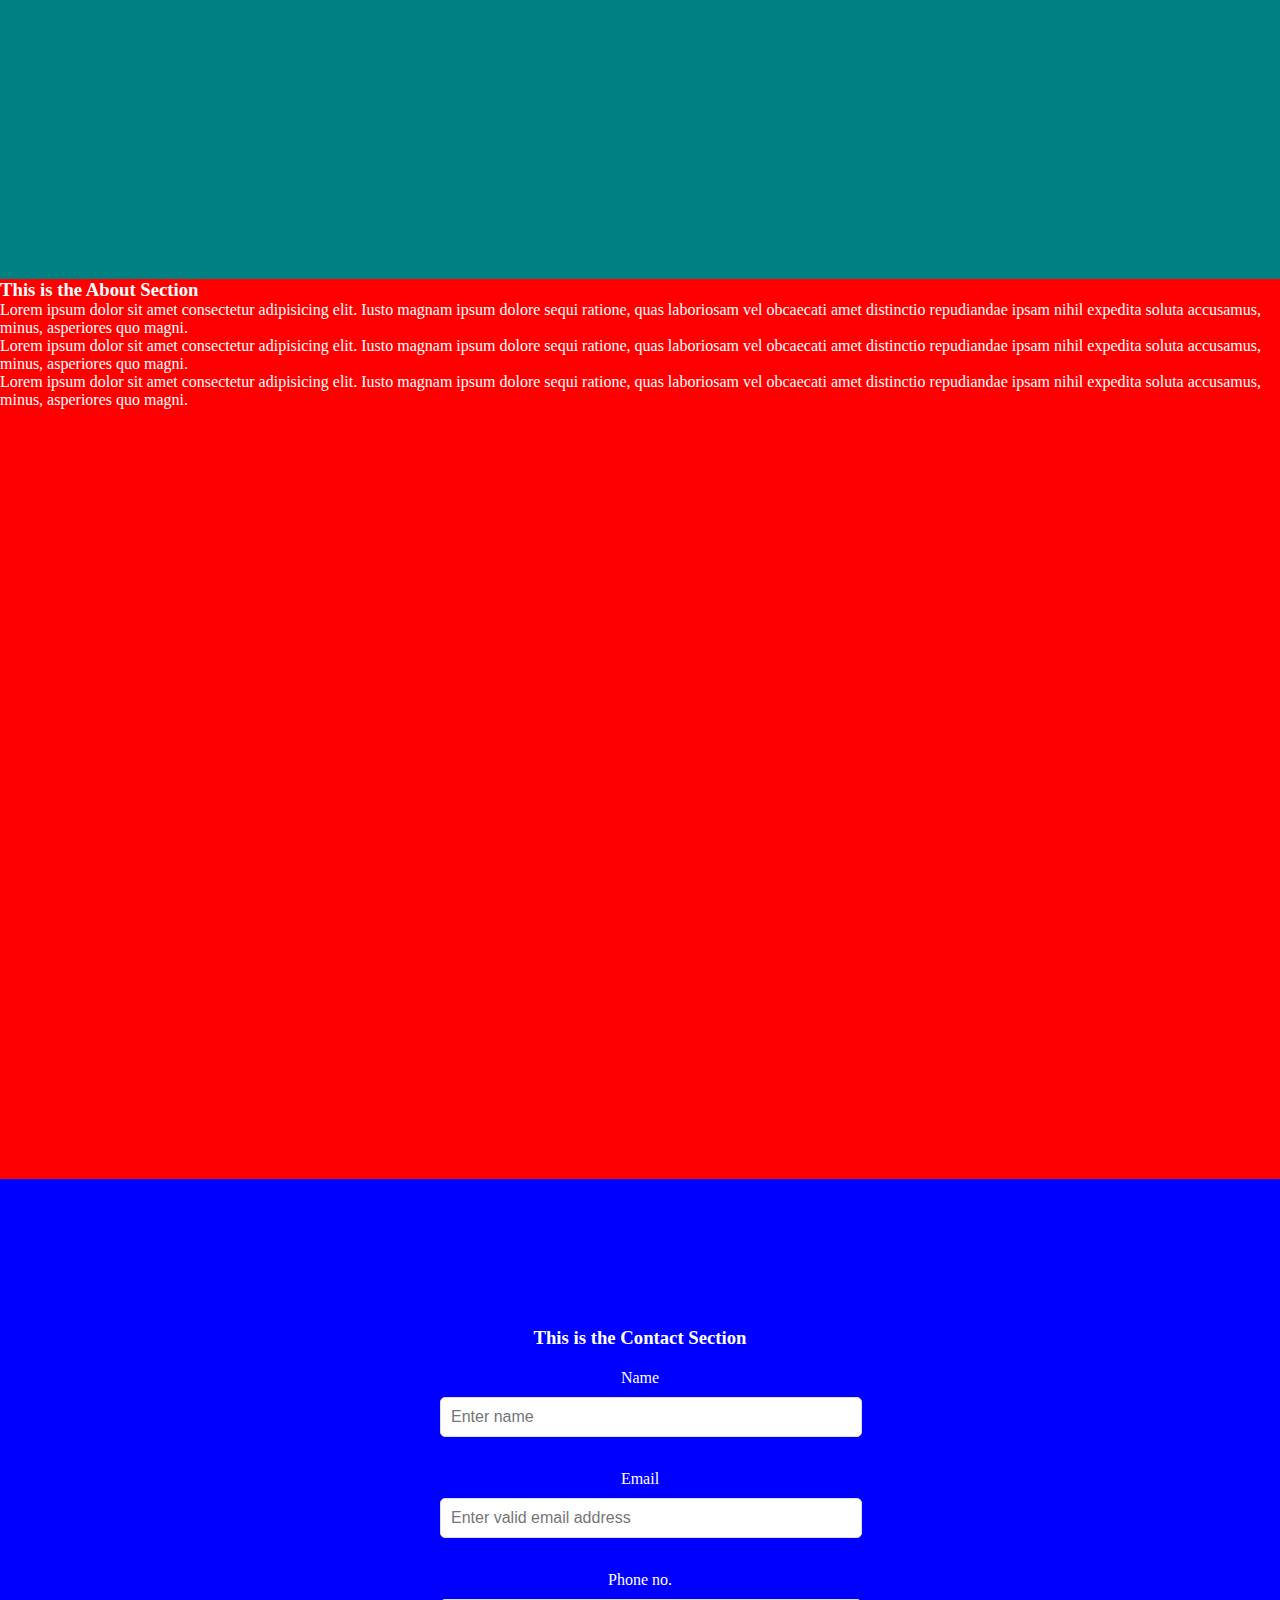
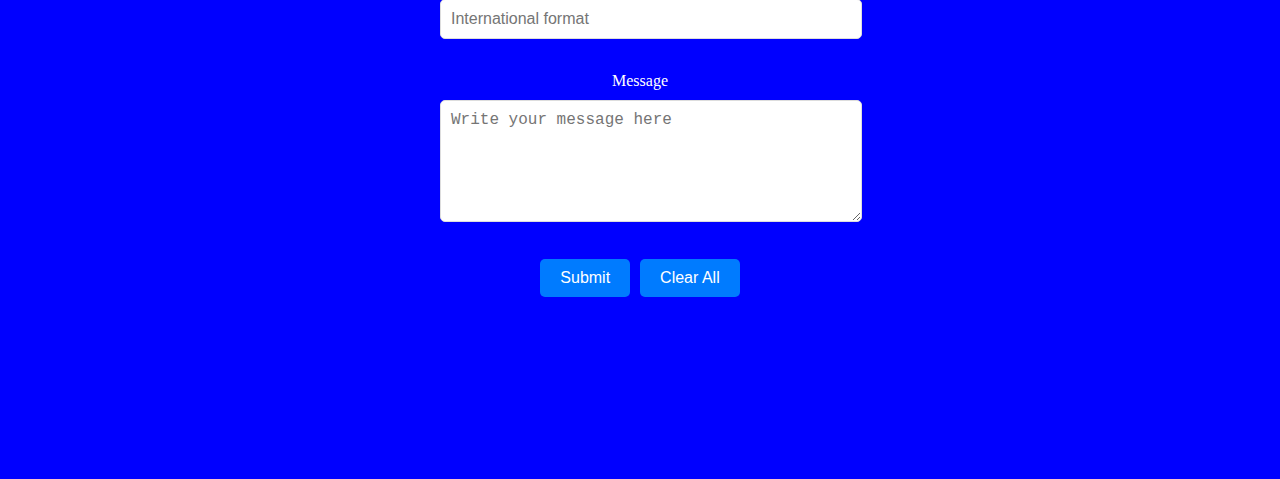
==== commit 7e67d314: "Add files via upload" ====
--- a/index.html
+++ b/index.html
@@ -1,91 +1,84 @@
 <!DOCTYPE html>
 <html lang="en">
-    <head>
-        <link rel="stylesheet" href="style.css">
-        <script src="script.js" defer></script>
-        <meta charset="UTF-8">
-        <meta name="viewport" content="width=device-width, initial-scale=1.0">
-        <title>Lincoln Ahiadu - Communications Lab</title>
-    </head>
-    <body>
-        <nav class="navbar">
-            <ul>
-                <li><a href="#home">Home</a></li>
-                <li><a href="#about">About</a></li>
-                <li><a href="#project">Projects</a></li>
-                <li><a href="#contact">Contact</a></li>
-            </ul>
-        </nav>
+<head>
+    <link rel="stylesheet" href="style.css">
+    <script src="script.js" defer></script>
+    <meta charset="UTF-8">
+    <meta name="viewport" content="width=device-width, initial-scale=1.0">
+    <link rel="icon" href="./media/images/favicon.png">
+    <title>Lincoln Ahiadu - Communications Lab</title>
+</head>
+<body>
+    <nav class="navbar">
+        <ul>
+            <li><a href="#home">Home</a></li>
+            <li><a href="#about">About</a></li>
+            <li><a href="#project">Projects</a></li>
+            <li><a href="#contact">Contact</a></li>
+        </ul>
+    </nav>
 
-        <header id="main-header">
-            <h1>Lincoln Ahiadu - Comm Lab</h1>
-        </header>
+    <header id="main-header">
+        <img class="favicon" src="./media/images/favicon.png" alt="Favicon">
+        <h1>Lincoln Ahiadu - Comm Lab</h1>
+    </header>
 
-        <section id="home">
-            <!-- <h1>
-                Welcome
-            </h1> -->
-            <div class="heading">
-                <h2>
-                    EQUIPMENT CENTER
-                </h2>
+    <section id="home" class="parallax">
+        <div class="heading">
+            <h2>EQUIPMENT CENTER</h2>
+        </div>
+        <img src="" id="photocar">
+        <div class="text">
+            <p>Lorem ipsum dolor sit amet, consectetur adipisicing elit. Quam, aut? Iure quod ut veritatis facilis dolore. Ut, sapiente facere. Suscipit voluptate rerum magni adipisci perspiciatis inventore odio expli cabo accusantium porro?</p>
+        </div>
+    </section>
+
+    <!--Projects Section-->
+    <section id="project" class="parallax">
+        <h3>This is the Project Section</h3>
+        <div class="mff_video">
+            <iframe width="560" height="315" src="https://www.youtube.com/embed/PN298gsrM08?si=iUPF0jr7-hapLgde" title="YouTube video player" frameborder="0" allow="accelerometer; autoplay; clipboard-write; encrypted-media; gyroscope; picture-in-picture; web-share" referrerpolicy="strict-origin-when-cross-origin" allowfullscreen></iframe>
+        </div>
+    </section>
+
+    <!--About Section-->
+    <section id="about" class="parallax">
+        <h3>This is the About Section</h3>
+        <p>Lorem ipsum dolor sit amet consectetur adipisicing elit. Iusto magnam ipsum dolore sequi ratione, quas laboriosam vel obcaecati amet distinctio repudiandae ipsam nihil expedita soluta accusamus, minus, asperiores quo magni.</p>
+        <p>Lorem ipsum dolor sit amet consectetur adipisicing elit. Iusto magnam ipsum dolore sequi ratione, quas laboriosam vel obcaecati amet distinctio repudiandae ipsam nihil expedita soluta accusamus, minus, asperiores quo magni.</p>
+        <p>Lorem ipsum dolor sit amet consectetur adipisicing elit. Iusto magnam ipsum dolore sequi ratione, quas laboriosam vel obcaecati amet distinctio repudiandae ipsam nihil expedita soluta accusamus, minus, asperiores quo magni.</p>
+    </section>
+
+    <!--Contact Section-->
+    <section id="contact" class="parallax">
+        <h3>This is the Contact Section</h3>
+        <form action="https://api.web3forms.com/submit" method="post">
+            <div>
+                <label>Name</label>
+                <input type="hidden" name="access_key" value="91e7d844-26d4-4fea-87de-25563f3c1d3b">
+                <input type="text" name="name" placeholder="Enter name" required>
             </div>
-            <img src="" id="photocar">
-            <div class="text">
-                <p>Lorem ipsum dolor sit amet, consectetur adipisicing elit. Quam, aut? Iure quod ut veritatis facilis dolore.
-                    Ut, sapiente facere. Suscipit voluptate rerum magni adipisci perspiciatis inventore odio expli
-                    cabo accusantium porro?
-                </p>
+            <br>
+            <div>
+                <label>Email</label>
+                <input type="email" name="email" placeholder="Enter valid email address" required>
             </div>
-   
-        </section>
-       
-        <!--Projects Section-->
-        <section id="project">
-            <h3>This is the Project Section</h3>
-            <div class="mff_video">
-                <iframe src="https://drive.google.com/file/d/1T_P829xMeUyStIaYUXOKUlx753GCCcOC/preview" width="640" height="480" allow="autoplay"></iframe>
+            <br>
+            <div>
+                <label>Phone no.</label>
+                <input type="text" name="phone" placeholder="International format" required>
             </div>
-        </section>
-
-
-        <!--About Section-->
-        <section id="about">
-            <h3>This is the About Section</h3>
-            <p>Lorem ipsum dolor sit amet consectetur adipisicing elit. Iusto magnam ipsum dolore sequi ratione, quas laboriosam vel obcaecati amet distinctio repudiandae ipsam nihil expedita soluta accusamus, minus, asperiores quo magni.</p>
-            <p>Lorem ipsum dolor sit amet consectetur adipisicing elit. Iusto magnam ipsum dolore sequi ratione, quas laboriosam vel obcaecati amet distinctio repudiandae ipsam nihil expedita soluta accusamus, minus, asperiores quo magni.</p>
-            <p>Lorem ipsum dolor sit amet consectetur adipisicing elit. Iusto magnam ipsum dolore sequi ratione, quas laboriosam vel obcaecati amet distinctio repudiandae ipsam nihil expedita soluta accusamus, minus, asperiores quo magni.</p>
-           
-        </section>
-
-
-
-        <!--Contact Section-->
-        <section id="contact">
-            <h3>This is the Contact Section</h3>
-            <form>
-                <div>
-                    <label>Name</label>
-                    <input type="text" name="name" placeholder="Enter name">
-                </div>
-                <br>
-                <div>
-                    <label>Email</label>
-                    <input type="email" name="email" placeholder="Enter valid email address">
-                </div>
-                <br>
-                <div>
-                    <label>Phone no.</label>
-                    <input type="text" name="phone" placeholder="International format">
-                </div>
-                <br>
-                <div>
-                    <label>Message</label>
-                    <textarea></textarea>
-                </div>
-                <br>
+            <br>
+            <div>
+                <label>Message</label>
+                <textarea name="message" placeholder="Write your message here" required></textarea>
+            </div>
+            <br>
+            <div class="button-container">
                 <input type="submit" name="submit" value="Submit">
-            </form>
-        </section>
-    </body>
-</html>+                <button type="button" class="clear-button" onclick="this.form.reset()">Clear All</button>
+            </div>
+        </form>
+    </section>
+</body>
+</html>
--- a/style.css
+++ b/style.css
@@ -1,21 +1,18 @@
 @import url('https://fonts.googleapis.com/css2?family=Oswald:wght@200..700&display=swap');
 @import url('https://fonts.googleapis.com/css2?family=Jaro:opsz@6..72&display=swap');
 
-*{
-    /* background-color: aqua; */
+* {
     padding: 0;
     margin: 0;
-    /* background-image: url('/media/images/bugs.jpg');
-    background-repeat: no-repeat; */
-}
-
-#main-header{
+}
+
+#main-header {
     text-align: center;
     background-color: rgb(224, 173, 110);
     padding: 10px;
 }
 
-.navbar ul{
+.navbar ul {
     background-color: rgb(94, 86, 86);
     font-family: calibri;
     padding-left: 15px;
@@ -23,20 +20,18 @@
     font-family: "Oswald", sans-serif;
 }
 
-
-.navbar a{
+.navbar a {
     color: white;
     text-align: right;
     text-decoration: none;
     padding-inline: 20px;
 }
 
-.navbar a:hover{
+.navbar a:hover {
     background-color: rgb(61, 59, 59);
 }
 
-
-li{
+li {
     list-style: none;
     display: inline-block;
 }
@@ -46,6 +41,7 @@
     top: 0vh;
     right: 0vh;
     margin: 0px 0 0 0;
+    z-index: 9;
 }
 
 .navbar a {
@@ -55,39 +51,34 @@
     padding-bottom: 3px;
 }
 
+/* Parallax effect for sections */
+.parallax {
+    width: 100%;
+    min-height: 100vh;
+    background-attachment: fixed;
+    background-position: center;
+    background-repeat: no-repeat;
+    background-size: cover;
+    color: white;
+}
+
 #home {
-    width: 100%;
-    min-height: 100vh;
-    /* background-image: url('/media/images/bugs.jpg');
-    background-repeat: no-repeat; */
-    background-color: black;
-    color: black;
-}
-#home h1{
-    position: absolute;
-    top: 50%;
-    width: 100%;
-    text-align: center;
-    font-size: 300%;
+    background-image: url('/media/images/bugs.jpg');
 }
 
 #about {
-    width: 100%;
-    min-height: 100vh;
-    /* background-image: url('/media/images/bugs.jpg');
-    background-repeat: no-repeat; */
-    background-color: red;
-    color: white;
-
+    background-image: url('/media/images/about1.jpg');
+    background-color: red; /* Fallback color */
 }
 
 #project {
-    width: 100%;
-    min-height: 100vh;
-    /* background-image: url('/media/images/bugs.jpg');
-    background-repeat: no-repeat; */
-    background-color: teal;
-    color: white;
+    background-image: url('/media/images/project1.jpg');
+    background-color: teal; /* Fallback color */
+}
+
+#contact {
+    background-image: url('/media/images/contact1.jpg');
+    background-color: blue; /* Fallback color */
 }
 
 .mff_video {
@@ -98,24 +89,27 @@
     justify-content: center;
     align-items: center;
     height: 100vh;
-
-}
-
-#contact {
-    width: 100%;
-    min-height: 100vh;
-    /* background-image: url('/media/images/bugs.jpg');
-    background-repeat: no-repeat; */
-    background-color: blue;
-    color: white;
-}
-
-#photocar{
-    position: absolute;
+    border-radius: 20px;
+}
+
+@keyframes fade_in {
+    from {
+        opacity: 0;
+    }
+    to {
+        opacity: 3;
+    }
+}
+
+#photocar {
+    position: absolute;
+    border-radius: 40px;
     top: 15%;
     right: 10vh;
     width: 47vw;
     height: 40vw;
+    animation-name: fade_in;
+    animation-duration: 1s;
 }
 
 .text {
@@ -123,38 +117,109 @@
     left: 10%;
     top: 60%;
     transform: translateY(-50%);
-    width: 500px; /* Adjust width as needed */
+    width: 500px;
     height: 300px;
     padding: 20px;
-    /* border: 1px solid #ccc; */
     color: white;
     font-size: 30px;
-    /* background-color: #f9f9f9; */
-    /* box-shadow: 0 0 10px rgba(0, 0, 0, 0.1); */
-}
-
-.heading{
+}
+
+.heading {
     position: absolute;
     left: 10%;
     top: 30%;
     transform: translateY(-50%);
-    width: 500px; /* Adjust width as needed */
+    width: 500px;
     height: 300px;
     padding: 20px;
-    /* border: 1px solid #ccc; */
     color: white;
     font-size: 40px;
     font-style: italic;
     font-family: "Jaro", sans-serif;
-    
-}
-
-
-/* // <uniquifier>: Use a unique and descriptive class name
-
-.jaro-<uniquifier> {
-  font-family: "Jaro", sans-serif;
-  font-optical-sizing: auto;
-  font-weight: 400;
-  font-style: normal;
-} */+}
+
+#contact {
+    display: flex;
+    justify-content: center;
+    align-items: center;
+    flex-direction: column;
+    height: 100vh;
+    text-align: center;
+}
+
+form {
+    display: flex;
+    flex-direction: column;
+    align-items: center;
+    width: 100%;
+    max-width: 400px;
+    padding: 20px;
+    border-radius: 10px;
+}
+
+form div {
+    width: 100%;
+    margin-bottom: 15px;
+}
+
+label {
+    display: block;
+    margin-bottom: 5px;
+    color: white;
+}
+
+input[type="text"], input[type="email"], textarea {
+    width: 100%;
+    padding: 10px;
+    margin-top: 5px;
+    border: 1px solid #ddd;
+    border-radius: 5px;
+    font-size: 16px;
+}
+
+textarea {
+    height: 100px;
+}
+
+input[type="submit"] {
+    background-color: #007BFF;
+    color: white;
+    border: none;
+    padding: 10px 20px;
+    border-radius: 5px;
+    cursor: pointer;
+    font-size: 16px;
+}
+
+input[type="submit"]:hover {
+    background-color: #0056b3;
+}
+
+.clear-button {
+    background-color: #007BFF;
+    color: white;
+    border: none;
+    padding: 10px 20px;
+    border-radius: 5px;
+    cursor: pointer;
+    font-size: 16px;
+}
+
+.clear-button:hover {
+    background-color: #0056b3;
+}
+
+.button-container {
+    display: flex;
+    gap: 10px;
+    justify-content: center;
+}
+
+.favicon {
+    position: absolute;
+    top: 10px;
+    left: 10px;
+    width: 72px;
+    height: 42px;
+    z-index: 10;
+}
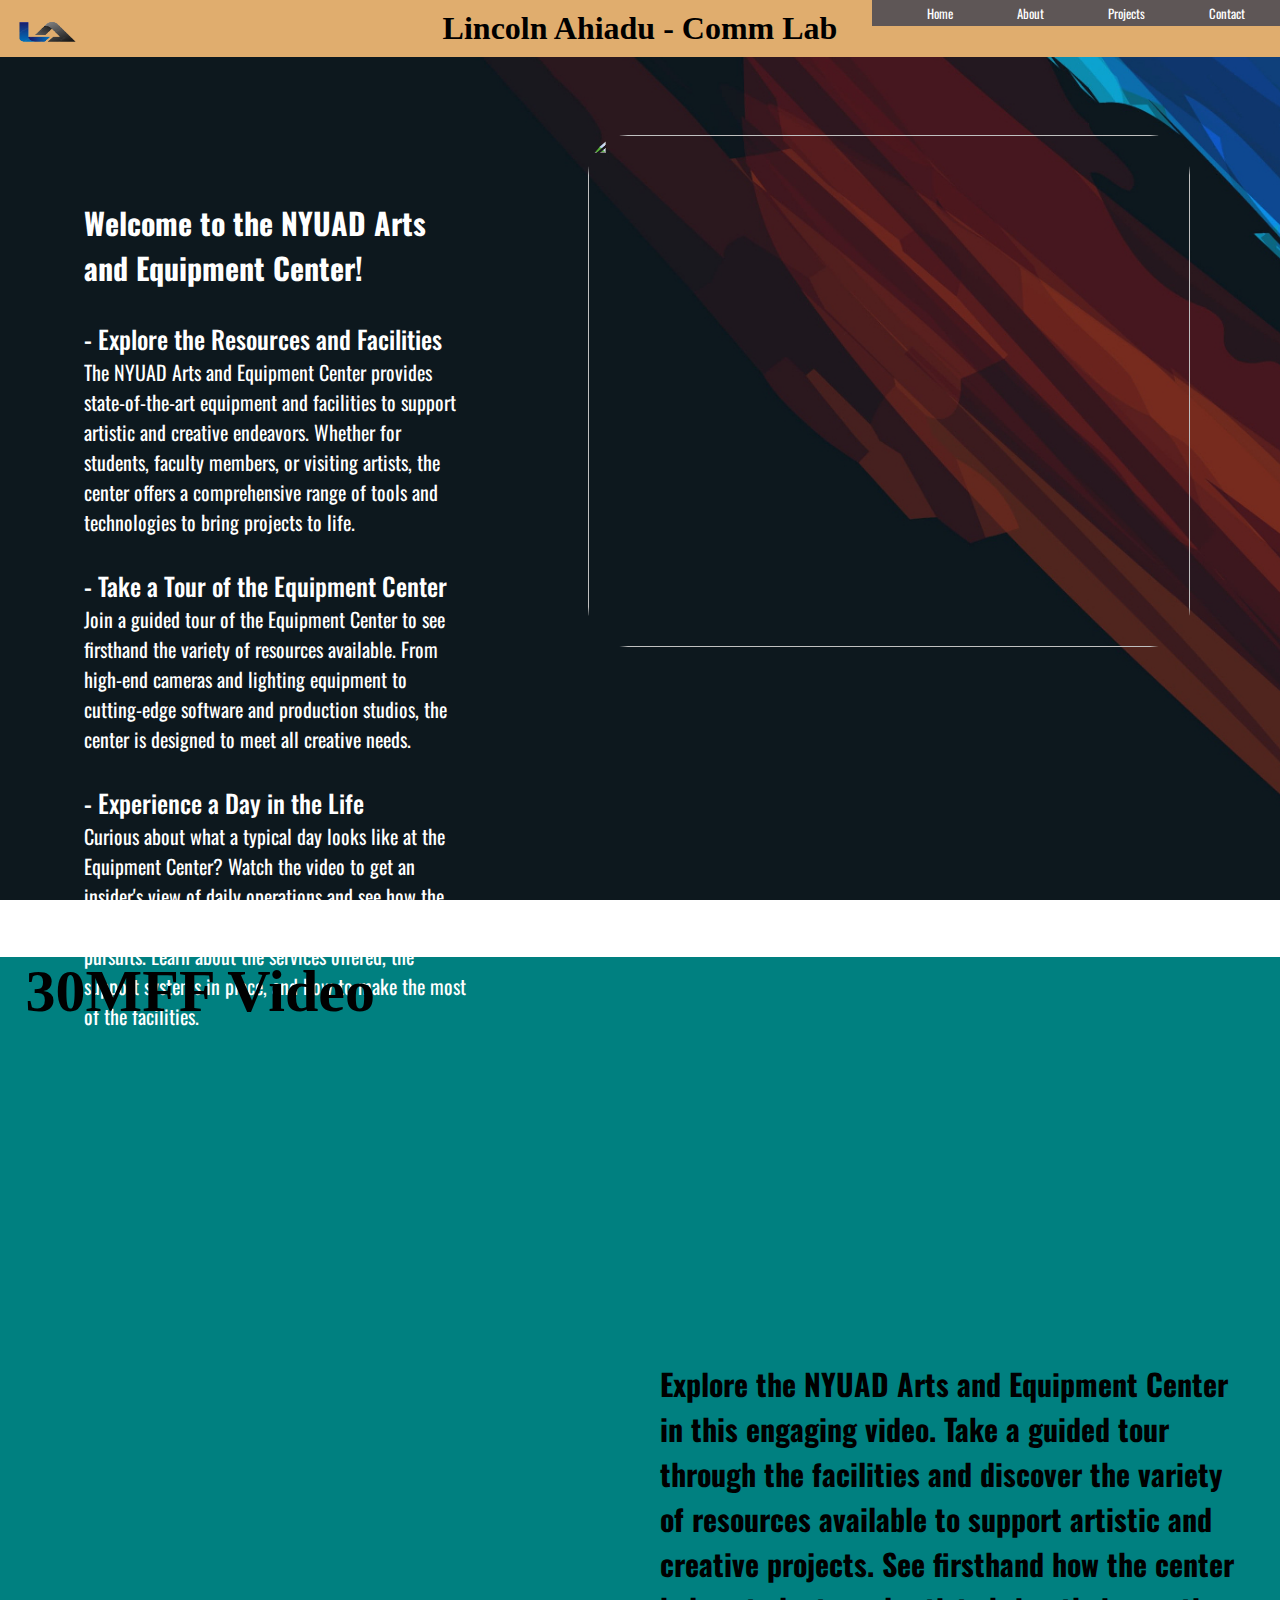
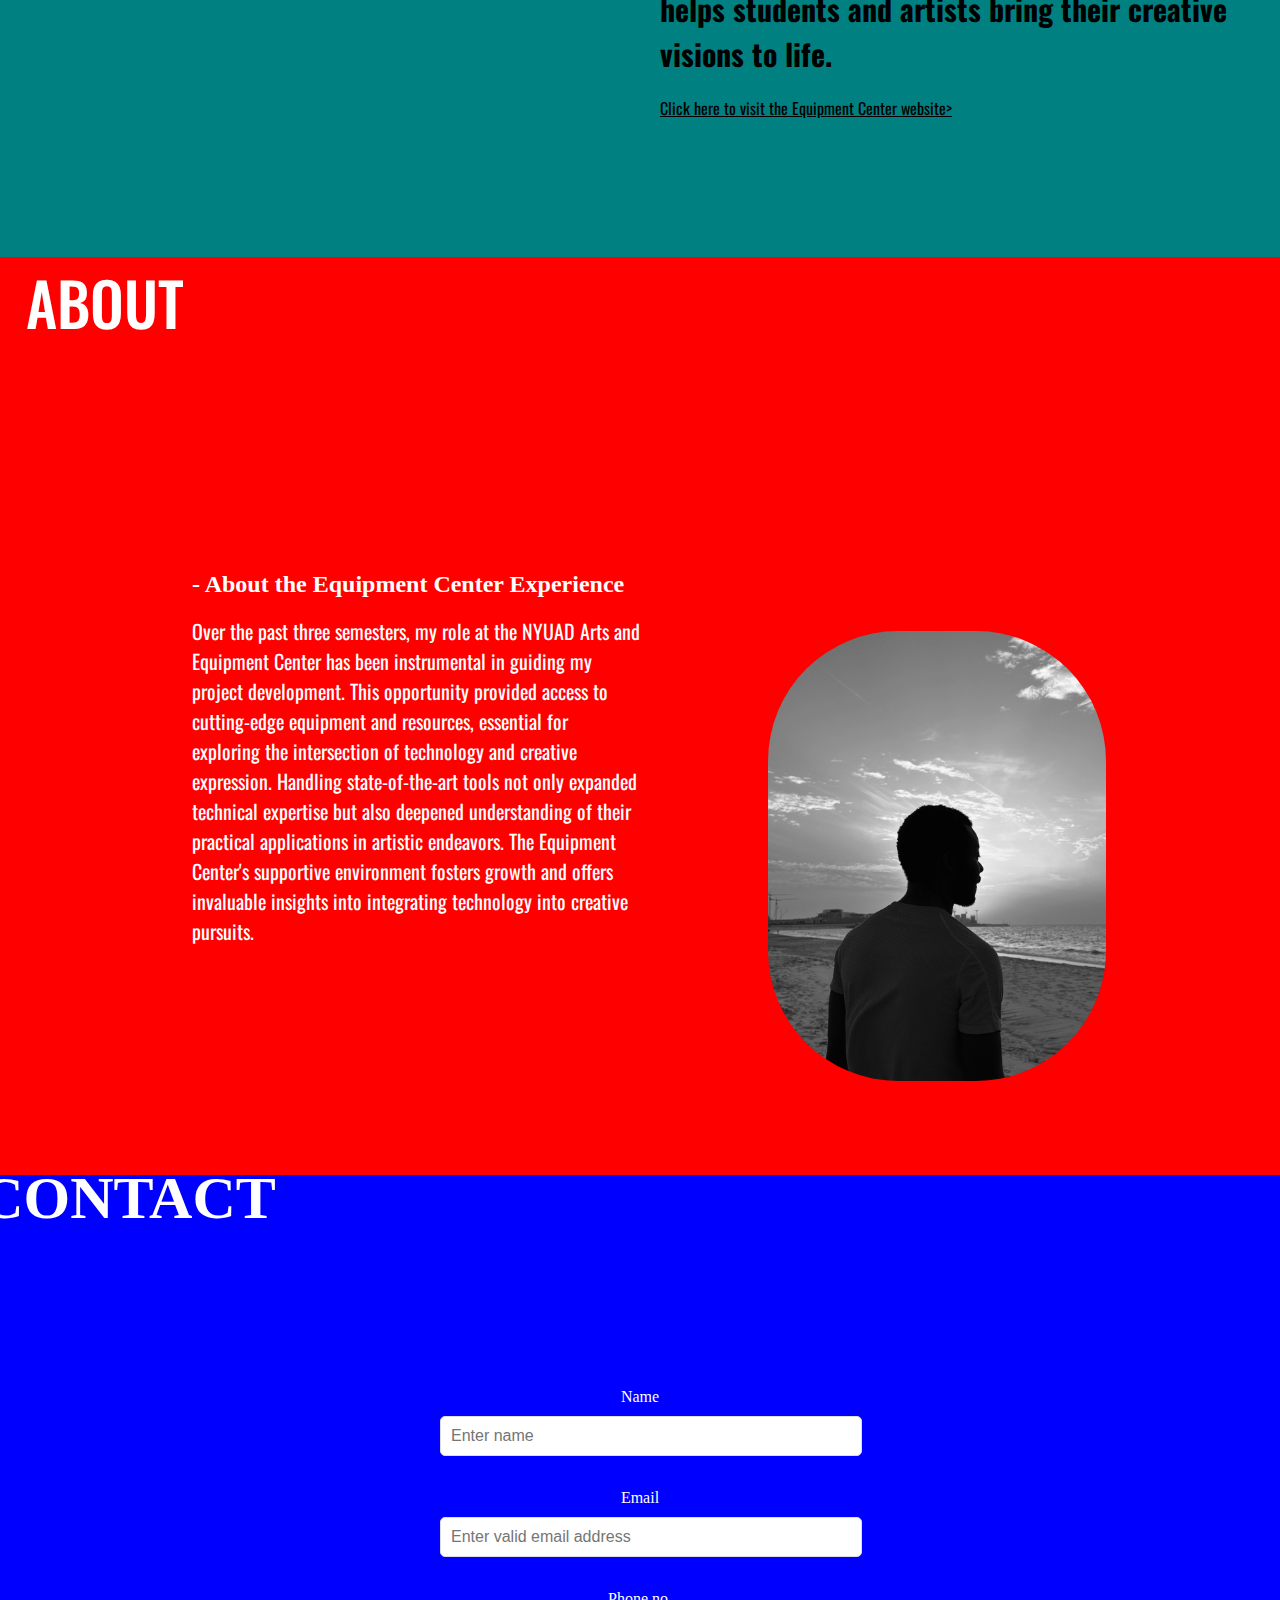
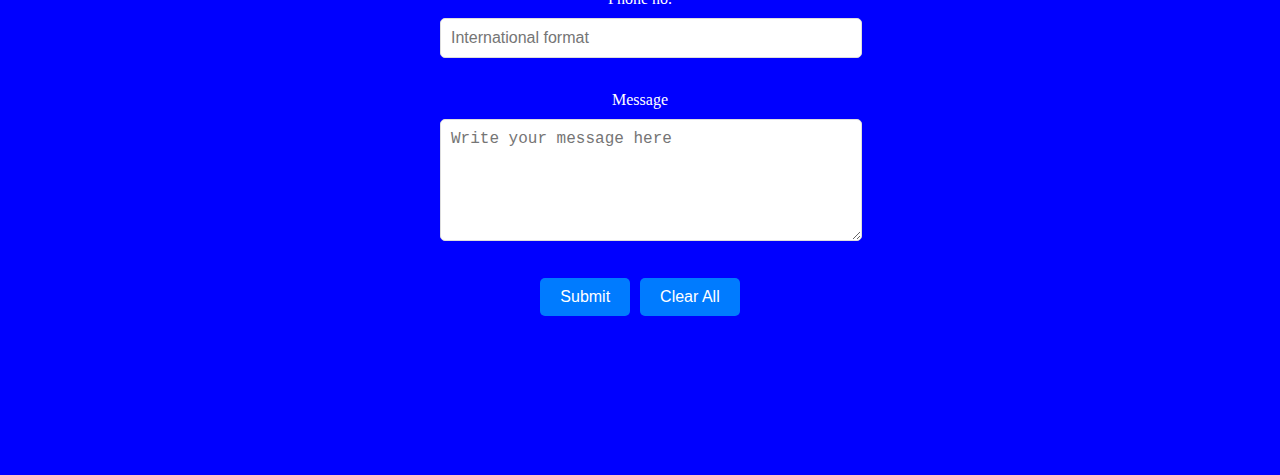
==== commit ed53b24f: "Add files via upload" ====
--- a/index.html
+++ b/index.html
@@ -24,34 +24,68 @@
     </header>
 
     <section id="home" class="parallax">
-        <div class="heading">
-            <h2>EQUIPMENT CENTER</h2>
-        </div>
         <img src="" id="photocar">
         <div class="text">
-            <p>Lorem ipsum dolor sit amet, consectetur adipisicing elit. Quam, aut? Iure quod ut veritatis facilis dolore. Ut, sapiente facere. Suscipit voluptate rerum magni adipisci perspiciatis inventore odio expli cabo accusantium porro?</p>
+            
+            <div class="home_text">
+                <h2>Welcome to the NYUAD Arts and Equipment Center!</h2>
+                <br>
+                <p> <p class="topic_header">- Explore the Resources and Facilities</p>
+                    The NYUAD Arts and Equipment Center provides state-of-the-art equipment and facilities to support artistic and creative endeavors.
+                    Whether for students, faculty members, or visiting artists, the center offers a comprehensive range of tools and technologies to bring projects to life.
+                </p>
+            </div>
+            <div class="home_text">
+                <p><p class="topic_header">- Take a Tour of the Equipment Center</p>
+                    Join a guided tour of the Equipment Center to see firsthand the variety of resources available.
+                    From high-end cameras and lighting equipment to cutting-edge software and production studios, the center is designed to meet all creative needs.
+                </p>
+            </div>
+            <div class="home_text">
+                <p><p class="topic_header">- Experience a Day in the Life</p>
+                    Curious about what a typical day looks like at the Equipment Center? Watch the video to get an insider's view of daily operations and see how the NYUAD community is supported in their artistic pursuits.
+                    Learn about the services offered, the support systems in place, and how to make the most of the facilities.
+                </p>
+            </div>
         </div>
     </section>
 
     <!--Projects Section-->
     <section id="project" class="parallax">
-        <h3>This is the Project Section</h3>
+        <h3 class="project_page_header">30MFF Video</h3>
         <div class="mff_video">
-            <iframe width="560" height="315" src="https://www.youtube.com/embed/PN298gsrM08?si=iUPF0jr7-hapLgde" title="YouTube video player" frameborder="0" allow="accelerometer; autoplay; clipboard-write; encrypted-media; gyroscope; picture-in-picture; web-share" referrerpolicy="strict-origin-when-cross-origin" allowfullscreen></iframe>
+            <iframe width="100%" height="100%" src="https://www.youtube.com/embed/PN298gsrM08?si=iUPF0jr7-hapLgde" title="YouTube video player" frameborder="0" allow="accelerometer; autoplay; clipboard-write; encrypted-media; gyroscope; picture-in-picture; web-share" referrerpolicy="strict-origin-when-cross-origin" allowfullscreen></iframe>
         </div>
+        <div class="video_text">
+            <p>
+                Explore the NYUAD Arts and Equipment Center in this engaging video.
+                Take a guided tour through the facilities and discover the variety of resources available to support artistic and creative projects.
+                See firsthand how the center helps students and artists bring their creative visions to life.
+            </p>
+        </div>
+        <a class="ec_website" href="https://nyuad-artsbooking.nyu.edu/" target=”_blank”>Click here to visit the Equipment Center website> </a>
     </section>
 
     <!--About Section-->
     <section id="about" class="parallax">
-        <h3>This is the About Section</h3>
-        <p>Lorem ipsum dolor sit amet consectetur adipisicing elit. Iusto magnam ipsum dolore sequi ratione, quas laboriosam vel obcaecati amet distinctio repudiandae ipsam nihil expedita soluta accusamus, minus, asperiores quo magni.</p>
-        <p>Lorem ipsum dolor sit amet consectetur adipisicing elit. Iusto magnam ipsum dolore sequi ratione, quas laboriosam vel obcaecati amet distinctio repudiandae ipsam nihil expedita soluta accusamus, minus, asperiores quo magni.</p>
-        <p>Lorem ipsum dolor sit amet consectetur adipisicing elit. Iusto magnam ipsum dolore sequi ratione, quas laboriosam vel obcaecati amet distinctio repudiandae ipsam nihil expedita soluta accusamus, minus, asperiores quo magni.</p>
+        <h1 class="about_page_header">ABOUT</h1>
+        <div class="about_div">
+            <h2>- About the Equipment Center Experience</h2>
+            <br>
+            <p>Over the past three semesters, my role at the NYUAD Arts and Equipment Center has been instrumental in guiding my project development.
+                This opportunity provided access to cutting-edge equipment and resources, essential for exploring the intersection of technology and creative expression.
+                Handling state-of-the-art tools not only expanded technical expertise but also deepened understanding of their practical applications in artistic endeavors.
+                The Equipment Center's supportive environment fosters growth and offers invaluable insights into integrating technology into creative pursuits.
+            </p>
+        </div>
+        <div>
+            <img class="about_img" src="/media/images/about_image.jpg">
+        </div>
     </section>
 
     <!--Contact Section-->
     <section id="contact" class="parallax">
-        <h3>This is the Contact Section</h3>
+        <h1>CONTACT</h1>
         <form action="https://api.web3forms.com/submit" method="post">
             <div>
                 <label>Name</label>
--- a/style.css
+++ b/style.css
@@ -4,6 +4,10 @@
 * {
     padding: 0;
     margin: 0;
+}
+
+body{
+    overflow-x: hidden;
 }
 
 #main-header {
@@ -79,17 +83,6 @@
 #contact {
     background-image: url('/media/images/contact1.jpg');
     background-color: blue; /* Fallback color */
-}
-
-.mff_video {
-    position: relative;
-    top: 50%;
-    width: 100%;
-    display: flex;
-    justify-content: center;
-    align-items: center;
-    height: 100vh;
-    border-radius: 20px;
 }
 
 @keyframes fade_in {
@@ -113,29 +106,109 @@
 }
 
 .text {
-    position: absolute;
-    left: 10%;
-    top: 60%;
-    transform: translateY(-50%);
-    width: 500px;
-    height: 300px;
+    position: absolute; 
+    left: 5%;
+    top: 20%; 
+    transform: translateY(0); 
+    width: 30%;     
+    color: white;
+    font-size: 30px;
     padding: 20px;
-    color: white;
+}
+
+.home_text {
+    font-family: "Oswald", sans-serif;
+    font-size: 20px;
+    margin-bottom: 30px; 
+}
+
+.topic_header {
+    font-family: "Oswald", sans-serif;
+    font-size: 25px;
+    font-weight: 500;
+}
+
+.project_page_header{
+    color: black;
+    font-size: 60px;
+    font-weight: bolder;
+    transform: translateY(50%); 
+    transform: translateX(2%);   
+}
+.mff_video {
+    position: relative;
+    top: 20vh;
+    left: 5vw;
+    width: 40vw;
+    display: flex;
+    justify-content: left;
+    align-items: center;
+    height: 50vh;
+    border-radius: 20px;
+    background-color: teal;
+}
+
+.mff_video iframe {
+    border-radius: 20px;
+}
+
+.video_text{
     font-size: 30px;
-}
-
-.heading {
-    position: absolute;
-    left: 10%;
-    top: 30%;
-    transform: translateY(-50%);
-    width: 500px;
-    height: 300px;
+    font-family: "Oswald", sans-serif;
+    position: relative;
+    font-weight: bold; 
+    right: -50vw;
+    top: -15vh;
+    width: 45%;    
+    color: black;
     padding: 20px;
+}
+
+.ec_website{
+    font-family: "Oswald", sans-serif;
+    position: relative;
+    right: -50vw;
+    top: -15vh;
+    width: 45%;    
+    color: black;
+    padding: 20px;
+}
+
+.about_page_header{
     color: white;
     font-size: 40px;
-    font-style: italic;
-    font-family: "Jaro", sans-serif;
+    font-weight: bolder;
+    transform: translateY(50%); 
+    transform: translateX(2%);   
+}
+
+.about_div{
+    position: relative;
+    width: 35vw;
+    top: 25vh;
+    left: 15vw;
+}
+
+#about h1{
+    font-family: "Oswald", sans-serif;
+    font-size: 60px;
+    font-weight: 500;
+    color: white;
+}
+
+#about p{
+    font-family: "Oswald", sans-serif;
+    position: relative;   
+    color: white;
+    font-size: 20px;
+}
+
+.about_img{
+    position: relative;
+    height: 50vh;
+    top: -10vh;
+    left: 60vw;
+    border-radius: 130px;
 }
 
 #contact {
@@ -147,6 +220,15 @@
     text-align: center;
 }
 
+#contact h1{
+    position: relative;
+    color: white;
+    top: -15vh;
+    left: -40vw;
+    font-size: 60px;
+    font-weight: bolder;
+
+}
 form {
     display: flex;
     flex-direction: column;
@@ -222,4 +304,4 @@
     width: 72px;
     height: 42px;
     z-index: 10;
-}
+}